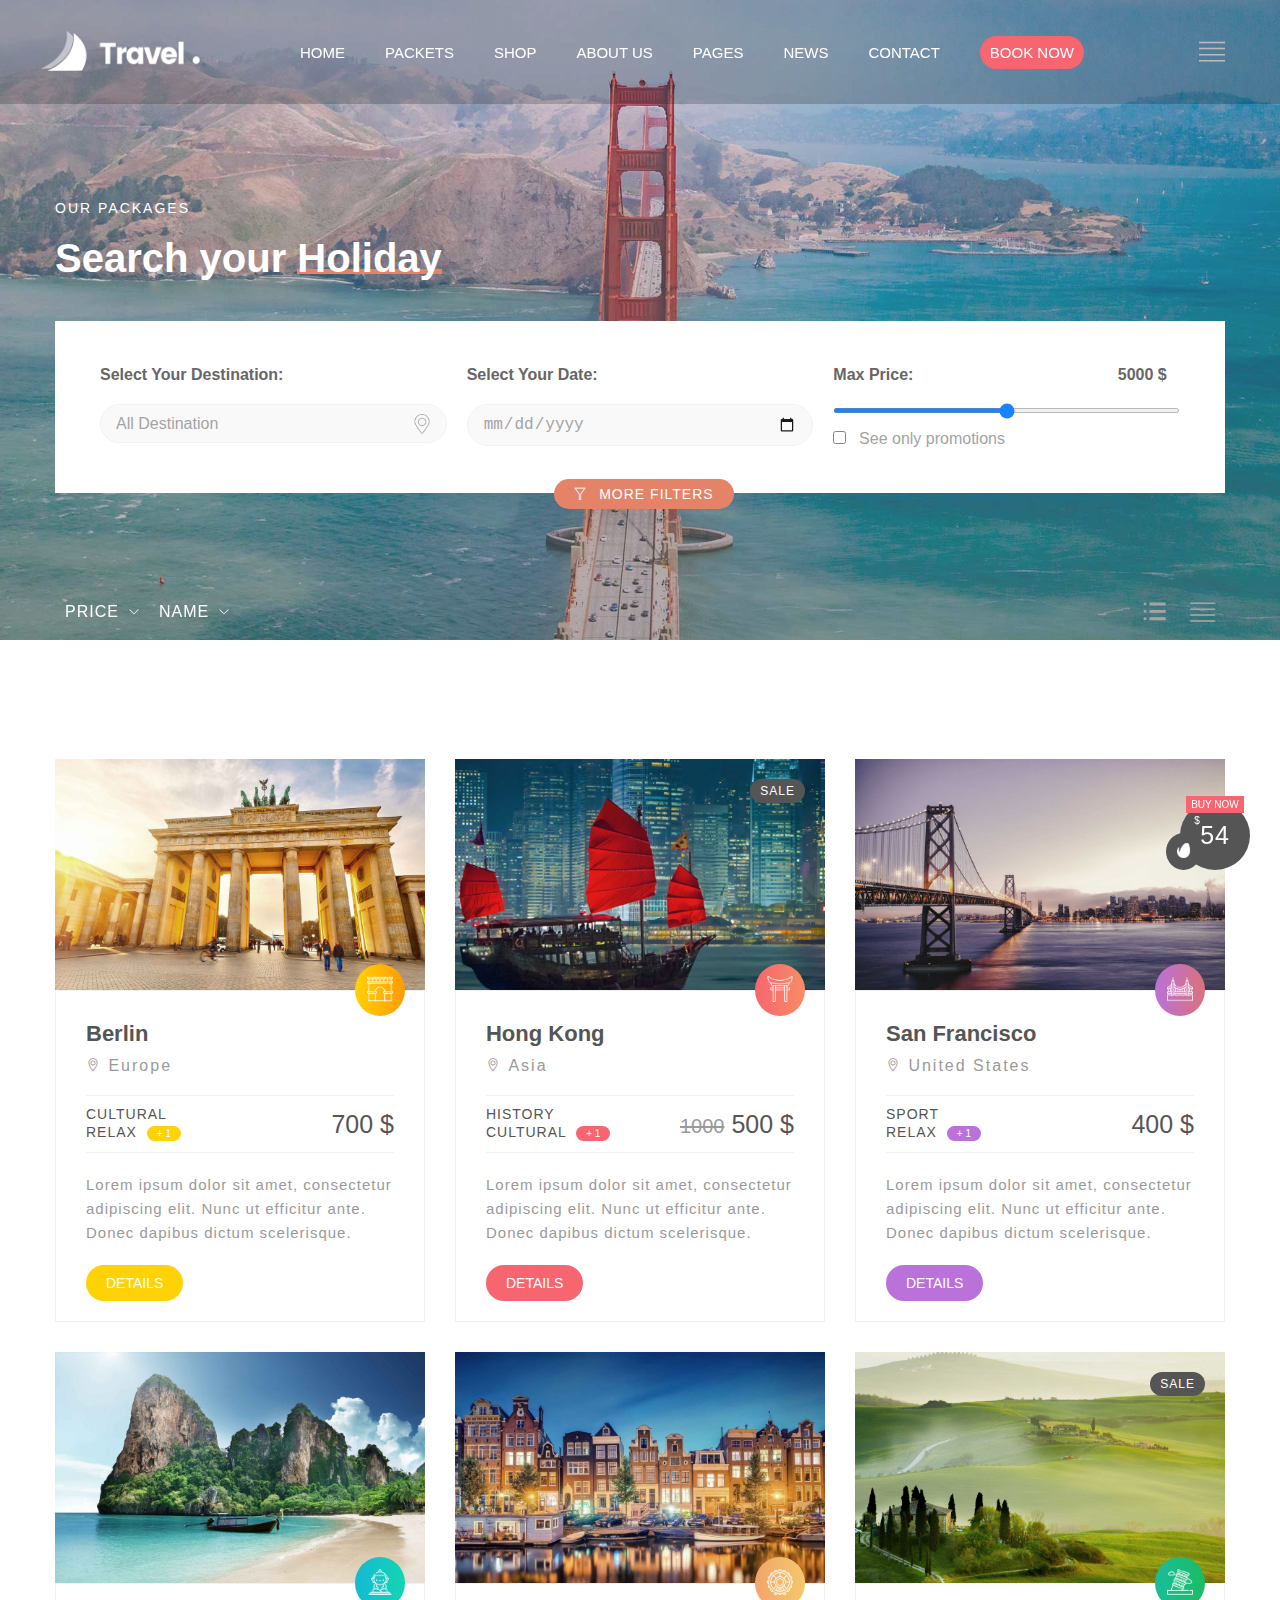
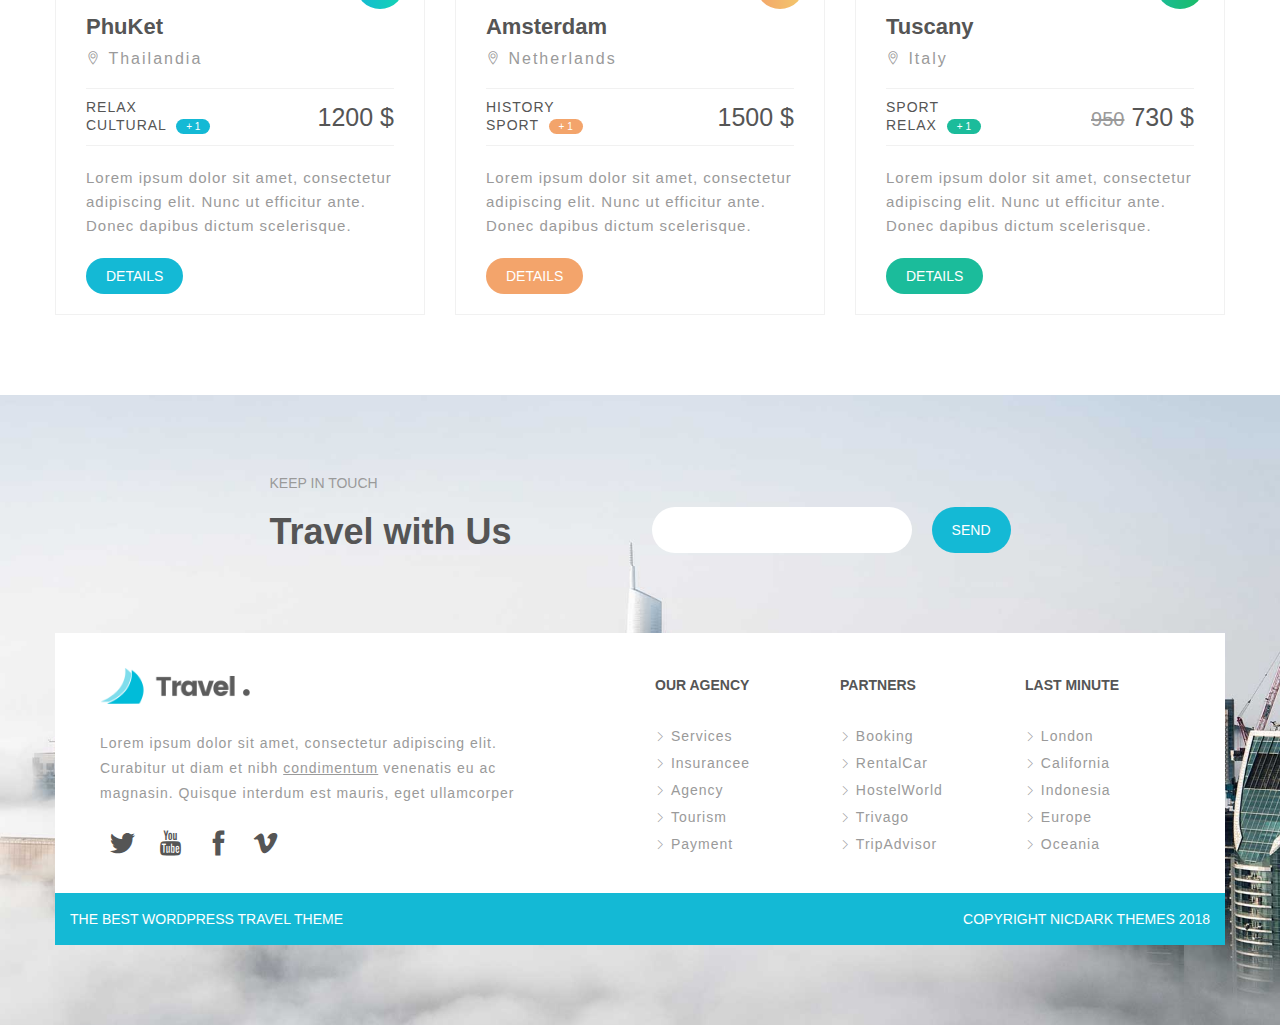
==== packages.html @ ee62d3ba "add packages page" ====
<!DOCTYPE html>
<html lang="en">
    <head>
        <meta charset="UTF-8">
        <meta http-equiv="X-UA-Compatible" content="IE=edge">
        <meta name="viewport" content="width=device-width, initial-scale=1.0">
        <link rel="stylesheet" href="./assets/style.css">
        <link rel="stylesheet" href="./assets/packages.css">
        <link rel="stylesheet" href="./assets/base.css">
        <link rel="stylesheet" href="./assets/icon/themify-icons/themify-icons.css">
        <title>Packages</title>
    </head>
    <body>
        <div class="header-mini">
            <div class="header-mini__buy-now">BUY NOW</div>
            <a href="" class="header-mini__buy-btn">
                <span class="header-mini__unit">$</span>
                <div class="header-mini__price">54</div>
            </a>
            <div class="header-mini-icon">
                <img src="./assets/img/header-mini.png" alt="">
            </div>
        </div>
        <!-- Header -->
        <header class="header">
            <div class="header-nav">
                <div class="nav">
                    <div class="nav__logo">
                        <img src="./assets/img/logo-travel.png" alt="">
                    </div>
                    <div class="nav__option">
                        <ul class="nav__list">
                            <li class="nav__item">Home</li>
                            <li class="nav__item hover-package">
                                Packets
                                <div class="subnav">
                                    <ul class="subnav__list">
                                        <li class="subnav__item">
                                            Search 1
                                            <span style="background-color: #f76570;" class="subnav__item--btn">HOT</span>
                                        </li>
                                        <li class="subnav__item">Search 2</li>
                                        <li class="subnav__item hover-tour-package">
                                            Tour Package
                                            <i class="subnav__item--icon ti-angle-right"></i>
                                            <div class="subnav__item-child-tour-package">
                                                <ul class="subnav__list-of-tour-package">
                                                    <li class="subnav__item">Custom Map</li>
                                                    <li class="subnav__item">360<sup>o</sup> Panorama</li>
                                                    <li class="subnav__item">Default</li>
                                                </ul>
                                            </div>
                                        </li>
                                        <li class="subnav__item">Destination</li>
                                        <li class="subnav__item">Typology</li>
                                    </ul>
                                </div>
                            </li>
                            <li class="nav__item nav__item-shop ">
                                Shop
                                <div class="subnav__item-child-shop">
                                    <ul class="subnav__list-of-shop">
                                        <li class="subnav__item">Archive</li>
                                        <li class="subnav__item">Single Product</li>
                                        <li class="subnav__item">Cart</li>
                                        <li class="subnav__item">Checkout</li>
                                    </ul>
                                </div>
                            </li>
                            <li class="nav__item nav__item-shop">
                                About Us
                                <div class="subnav__item-child-about-us">
                                    <ul class="subnav__list-of-about-us">
                                        <li class="subnav__item">
                                            About Us
                                            <span style="background-color: #1bbc9b;" class="subnav__item--btn">NEW</span>
                                        </li>
                                        <li class="subnav__item">About Us 2</li>
                                        <li class="subnav__item">About Us 3</li>
                                        
                                    </ul>
                                </div>
                            </li>
                            <li class="nav__item nav__item-pages">
                                Pages
                                <div class="subnav__item-child-pages">
                                    <ul class="subnav__list-of-pages">
                                        <li class="subnav__item">Services</li>
                                        <li class="subnav__item">Agency Tours</li>
                                        <li class="subnav__item">Testimonials</li>
                                        <li class="subnav__item">Prices</li>
                                        <li class="subnav__item">Promotions</li>
                                        <li class="subnav__item">Fag</li>
                                        <li class="subnav__item">Coming Soon</li>
                                        <li class="subnav__item subnav__item-about-us-2">
                                            About Us
                                            <i class="subnav__item--icon ti-angle-right"></i>
                                            <div class="subnav__item-child-about-us-2">
                                                <ul class="subnav__list-of-about-us-2">
                                                    <li class="subnav__item">About Us 1</li>
                                                    <li class="subnav__item">About Us 2</li>
                                                    <li class="subnav__item">About Us 3</li>
                                                </ul>
                                            </div>
                                        </li>
                                        <li class="subnav__item subnav__item-contact-2">
                                            Contact
                                            <i class="subnav__item--icon ti-angle-right"></i>
                                            <div class="subnav__item-child-contact-2">
                                                <ul class="subnav__list-of-contact-2">
                                                    <li class="subnav__item">Contact 1</li>
                                                    <li class="subnav__item">Contact 2</li>
                                                </ul>
                                            </div>
                                        </li> 
                                    </ul>
                                </div>
    
                            </li>
                            <li class="nav__item nav__item-news">
                                News
                                <div class="subnav__item-child-news">
                                    <ul class="subnav__list-of-news">
                                        <li class="subnav__item">Archive</li>
                                        <li class="subnav__item subnav__item-single-post">
                                            Single Post
                                            <i class="subnav__item--icon ti-angle-right"></i>
                                            <div class="subnav__item-child-single-post">
                                                <ul class="subnav__list-of-single-post">
                                                    <li class="subnav__item">Full Width</li>
                                                    <li class="subnav__item">Right Slidebar</li>
                                                    <li class="subnav__item">Left Slidebar</li>
                                                </ul>
                                            </div>
                                        </li> 
                                    </ul>
                                </div>
                            </li>
                            <li class="nav__item nav__item-contact">
                                Contact
                                <div class="subnav__item-child-contact">
                                    <ul class="subnav__list-of-contact">
                                        <li class="subnav__item">Contact 1</li>
                                        <li class="subnav__item">Contact 2</li> 
                                    </ul>
                                </div>
                            </li>
                            <li class="nav__item nav__item--active">
                               <span class="nav__item--btn">Book now</span>
                            </li>
                        </ul>
                    </div>
                    <label for="open--close" class="nav__icon ti-align-justify">
                    </label>
                </div>
            </div>
        </header>
        <div class="slider">
            <div class="slider-content content-section">
                <div class="slider__title">
                    <p class="slider__title-sub-heading">OUR PACKAGES</p>
                    <h1 class="slider__title-heading">Search your 
                        <span class="slider-title-heading-underline">Holiday</span>
                    </h1>
                </div>
    
                <div class="slider__selection">
                    <div class="slider__selection-content">
                        <div class="selctor-destination col-3">
                            <h5 class="selctor-destination__title">Select Your Destination: </h5>
                            <div class="selection-option">
                                <select name="" id="" class="selctor-destination__input">
                                    <option value="">All Destination</option>
                                    <option value="">Euro</option>
                                    <option value="">  - Italy</option>
                                    <option value="">  - Netherlands</option>
                                    <option value="">Asia</option>
                                    <option value="">  - Thailandia</option>
                                    <option value="">United State</option>
                                    <option value="">Oceania</option>
                                </select>
                                <img src="./assets/img/packages-page/destination-icon.png" alt="" class="selection-option__img">
                            </div>    
                        </div>

                        <div class="selctor-destination col-3">
                            <h5 class="selctor-destination__title">Select Your Date: </h5>
                            <div class="selection-option">
                                <input type="date" placeholder="mm-dd-yy" class="selection-option__input">
                                <!-- <img src="./assets/img/packages-page/calendar-icon.png" alt="" class="selection-option__img"> -->
                            </div>    
                        </div>

                        <div class="selctor-destination col-3">
                            <h5 class="selctor-destination__title">Max Price: <span class="selctor-destination__price">5000</span> $</h5>
                            <div class="selection-option">
                                <input type="range" class="selection-option__progress" max="10000" min="0" step="1" value="5000">
                                <div class="selection-option__checkbox">
                                    <input type="checkbox" class="selection-option__input-checkbox">
                                    <span class="selection-option__checkbox-description">See only promotions</span>
                                </div>
                            </div>    
                        </div>
                    </div>
                    <div class="slider__filter">
                        <i class="slider__filter-icon ti-filter"></i>
                        <span class="slider__filter-title">MORE FILTERS</span>

                        <div class="filter__selection">
                            <div class="filter__content">
                                <div class="filter__content-list col-4">
                                    <h2 class="filter__content-title">Typologies: </h2>
                                    <ul class="">
                                        <li class="filter__content-item">
                                            <input type="checkbox" class="filter__content-item-checkbox">
                                            Relax
                                        </li>
                                        <li class="filter__content-item">
                                            <input type="checkbox" class="filter__content-item-checkbox">
                                            Cultural
                                        </li>
                                        <li class="filter__content-item">
                                            <input type="checkbox" class="filter__content-item-checkbox">
                                            Sport
                                        </li>
                                        <li class="filter__content-item">
                                            <input type="checkbox" class="filter__content-item-checkbox">
                                            History
                                        </li>
                                    </ul>
                                </div>

                                <div class="filter__content-list col-4">
                                    <h2 class="filter__content-title">Durations: </h2>
                                    <ul class="">
                                        <li class="filter__content-item">
                                            <input type="checkbox" class="filter__content-item-checkbox">
                                            1 - 3 Days
                                        </li>
                                        <li class="filter__content-item">
                                            <input type="checkbox" class="filter__content-item-checkbox">
                                            3 - 6 Days
                                        </li>
                                        <li class="filter__content-item">
                                            <input type="checkbox" class="filter__content-item-checkbox">
                                            6 - 9 Days
                                        </li>
                                        <li class="filter__content-item">
                                            <input type="checkbox" class="filter__content-item-checkbox">
                                            9 - 12 Days
                                        </li>
                                    </ul>
                                </div>

                                <div class="filter__content-list col-4">
                                    <h2 class="filter__content-title">Difficulty: </h2>
                                    <ul class="">
                                        <li class="filter__content-item">
                                            <input type="checkbox" class="filter__content-item-checkbox">
                                            High
                                        </li>
                                        <li class="filter__content-item">
                                            <input type="checkbox" class="filter__content-item-checkbox">
                                            Low
                                        </li>
                                        <li class="filter__content-item">
                                            <input type="checkbox" class="filter__content-item-checkbox">
                                            Medium
                                        </li>
                                    </ul>
                                </div>

                                <div class="filter__content-list col-4">
                                    <h2 class="filter__content-title">Min Age: </h2>
                                    <ul class="">
                                        <li class="filter__content-item">
                                            <input type="checkbox" class="filter__content-item-checkbox">
                                            10 Years
                                        </li>
                                        <li class="filter__content-item">
                                            <input type="checkbox" class="filter__content-item-checkbox">
                                            18 Years
                                        </li>
                                        <li class="filter__content-item">
                                            <input type="checkbox" class="filter__content-item-checkbox">
                                            3 Years
                                        </li>
                                    </ul>
                                </div>
                            </div>
                        </div>
                    </div>
                </div>
    
                <div class="slider__option">
                    <div class="slider__option-content">
                        <div class="slider__option-filter">
                            <div class="slider__option-name">
                                <p class="slider__option-name-title">PRICE</p>
                                <i class="slider__option-name-icon ti-angle-down"></i>

                                <div class="slider__option-name-filter">
                                    <a href="" class="slider__option-name-filter-item">LOWEST PRICE</a>
                                    <a href="" class="slider__option-name-filter-item-2">HIGHEST PRICE</a>
                                </div>
                            </div>

                            <div class="slider__option-name">
                                <p class="slider__option-name-title">NAME</p>
                                <i class="slider__option-name-icon ti-angle-down"></i>

                                <div class="slider__option-name-filter">
                                    <a href="" class="slider__option-name-filter-item">DESC</a>
                                    <a href="" class="slider__option-name-filter-item-2">ASC</a>
                                </div>
                            </div>
                        </div>

                        <div class="slider__option-icon">
                            <i class="ti-menu-alt"></i>
                            <i class="ti-align-justify"></i>
                        </div>
                    </div>
                </div>
            </div>
        </div>

        <div class="content">
            <div class="content-section">

                <div class="packages__list">
                    <div class="col-3 packages__item">
                        <div class="packages__item-img">
                            <img src="./assets/img/packages/berlin.jpg" alt="" class="packages__item-img-pic">
                            <a href="" class="packages__item-img-icon berlin-icon-color">
                                <img src="./assets/img/packages/berlin.png" alt="">
                            </a>
                        </div>
                        <div class="packages__item-content">
                            <div class="packages__item-destination">
                                <h1 class="packages__item-destination-name">Berlin</h1>
                                <p class="packages__item-destination-place">
                                    <i class="ti-location-pin"></i>
                                    Europe
                                </p>
                            </div>
                            <div class="packages__item-price">
                                <p class="packages__item-price-name">CULTURAL <br>
                                    <span>RELAX</span>
                                    <button class="packages__item-price-btn berlin-btn-color">+ 1</button>
                                </p>
                                <span class="packages__item-price-money">700 $</span>
                            </div>
                            <div class="packages__item-description">
                                <p class="packages__item-description-p">Lorem ipsum dolor sit amet, consectetur adipiscing elit. Nunc ut efficitur ante. Donec dapibus dictum scelerisque.</p>
                                <a href="" class="packages__item-description-btn berlin-btn-color">DETAILS</a>
                            </div>
                        </div>
                    </div>
                    
                    <div class="col-3 packages__item">
                        <div class="packages__item-img">
                            <img src="./assets/img/packages/hong-kong.jpg" alt="" class="packages__item-img-pic">
                            <a href="" class="packages__item-img-icon hongkong-icon-color">
                                <img src="./assets/img/packages/hong-kong.png" alt="">
                            </a>
                            <a href="" class="packages__item-img-sale">SALE</a>
    
                        </div>
                        <div class="packages__item-content">
                            <div class="packages__item-destination">
                                <h1 class="packages__item-destination-name">Hong Kong</h1>
                                <p class="packages__item-destination-place">
                                    <i class="ti-location-pin"></i>
                                    Asia
                                </p>
                            </div>
                            <div class="packages__item-price">
                                <p class="packages__item-price-name">HISTORY <br>
                                    <span>CULTURAL</span>
                                    <button class="packages__item-price-btn hongkong-btn-color">+ 1</button>
                                </p>
                                <span class="packages__item-price-money">
                                    <span class="packages__item-price-old">1000</span>
                                    500 $
                                </span>
                            </div>
                            <div class="packages__item-description">
                                <p class="packages__item-description-p">Lorem ipsum dolor sit amet, consectetur adipiscing elit. Nunc ut efficitur ante. Donec dapibus dictum scelerisque.</p>
                                <a href="" class="packages__item-description-btn hongkong-btn-color">DETAILS</a>
                            </div>
                        </div>
                    </div>

                    <div class="col-3 packages__item">
                        <div class="packages__item-img">
                            <img src="./assets/img/packages/san-francisco.jpg" alt="" class="packages__item-img-pic">
                            <a href="" class="packages__item-img-icon sanFrancisco-icon-color">
                                <img src="./assets/img/packages/san-francisco.png" alt="">
                            </a>
                        </div>
                        <div class="packages__item-content">
                            <div class="packages__item-destination">
                                <h1 class="packages__item-destination-name">San Francisco</h1>
                                <p class="packages__item-destination-place">
                                    <i class="ti-location-pin"></i>
                                    United States
                                </p>
                            </div>
                            <div class="packages__item-price">
                                <p class="packages__item-price-name">SPORT <br>
                                    <span>RELAX</span>
                                    <button class="packages__item-price-btn sanFrancisco-btn-color">+ 1</button>
                                </p>
                                <span class="packages__item-price-money">400 $</span>
                            </div>
                            <div class="packages__item-description">
                                <p class="packages__item-description-p">Lorem ipsum dolor sit amet, consectetur adipiscing elit. Nunc ut efficitur ante. Donec dapibus dictum scelerisque.</p>
                                <a href="" class="packages__item-description-btn sanFrancisco-btn-color">DETAILS</a>
                            </div>
                        </div>
                    </div>

                    <div class="col-3 packages__item">
                        <div class="packages__item-img">
                            <img src="./assets/img/packages-page/phuket-img.jpg" alt="" class="packages__item-img-pic">
                            <a href="" class="packages__item-img-icon thailandia-icon-color">
                                <img src="./assets/img/packages-page/with-Thailandia.png" alt="">
                            </a>
                        </div>
                        <div class="packages__item-content">
                            <div class="packages__item-destination">
                                <h1 class="packages__item-destination-name">PhuKet</h1>
                                <p class="packages__item-destination-place">
                                    <i class="ti-location-pin"></i>
                                    Thailandia
                                </p>
                            </div>
                            <div class="packages__item-price">
                                <p class="packages__item-price-name">RELAX<br>
                                    <span>CULTURAL</span>
                                    <button class="packages__item-price-btn thailandia-btn-color">+ 1</button>
                                </p>
                                <span class="packages__item-price-money">1200 $</span>
                            </div>
                            <div class="packages__item-description">
                                <p class="packages__item-description-p">Lorem ipsum dolor sit amet, consectetur adipiscing elit. Nunc ut efficitur ante. Donec dapibus dictum scelerisque.</p>
                                <a href="" class="packages__item-description-btn thailandia-btn-color">DETAILS</a>
                            </div>
                        </div>
                    </div>

                    <div class="col-3 packages__item">
                        <div class="packages__item-img">
                            <img src="./assets/img/packages-page/amsterdam-img.jpg" alt="" class="packages__item-img-pic">
                            <a href="" class="packages__item-img-icon amsterdam-icon-color">
                                <img src="./assets/img/packages-page/with-Netherlands.png" alt="">
                            </a>
                        </div>
                        <div class="packages__item-content">
                            <div class="packages__item-destination">
                                <h1 class="packages__item-destination-name">Amsterdam</h1>
                                <p class="packages__item-destination-place">
                                    <i class="ti-location-pin"></i>
                                    Netherlands
                                </p>
                            </div>
                            <div class="packages__item-price">
                                <p class="packages__item-price-name">HISTORY<br>
                                    <span>SPORT</span>
                                    <button class="packages__item-price-btn amsterdam-btn-color">+ 1</button>
                                </p>
                                <span class="packages__item-price-money">1500 $</span>
                            </div>
                            <div class="packages__item-description">
                                <p class="packages__item-description-p">Lorem ipsum dolor sit amet, consectetur adipiscing elit. Nunc ut efficitur ante. Donec dapibus dictum scelerisque.</p>
                                <a href="" class="packages__item-description-btn amsterdam-btn-color">DETAILS</a>
                            </div>
                        </div>
                    </div>

                    <div class="col-3 packages__item">
                        <div class="packages__item-img">
                            <img src="./assets/img/packages-page/tuscany-img.jpg" alt="" class="packages__item-img-pic">
                            <a href="" class="packages__item-img-icon tuscany-icon-color">
                                <img src="./assets/img/packages-page/with-Italy.png" alt="">
                                <a href="" class="packages__item-img-sale">SALE</a>
                            </a>
                        </div>
                        <div class="packages__item-content">
                            <div class="packages__item-destination">
                                <h1 class="packages__item-destination-name">Tuscany</h1>
                                <p class="packages__item-destination-place">
                                    <i class="ti-location-pin"></i>
                                    Italy
                                </p>
                            </div>
                            <div class="packages__item-price">
                                <p class="packages__item-price-name">SPORT<br>
                                    <span>RELAX</span>
                                    <button class="packages__item-price-btn tuscany-btn-color">+ 1</button>
                                </p>
                                <span class="packages__item-price-money">
                                    <span class="packages__item-price-old">950</span>
                                    730 $
                                </span>
                            </div>
                            <div class="packages__item-description">
                                <p class="packages__item-description-p">Lorem ipsum dolor sit amet, consectetur adipiscing elit. Nunc ut efficitur ante. Donec dapibus dictum scelerisque.</p>
                                <a href="" class="packages__item-description-btn tuscany-btn-color">DETAILS</a>
                            </div>
                        </div>
                    </div>
                    
                </div>
            </div>
        </div>
        <!-- Footer -->
        <footer class="footer-section">
            <div class="content-section">
                <div class="footer__margin-8"></div>
                <div class="footer__contact">
                    <div class="footer__contact-info">
                        <div class="footer__contact-sub-title">KEEP IN TOUCH</div>
                        <h1 class="footer__contact-title">Travel with Us</h1>
                        <div class="clear"></div>
                    </div>
                    <div class="footer__contact-input">
                        <input type="text" class="footer__contact-input-btn">
                        <button class="footer__contact-input-send">SEND</button>
                    </div>
                </div>
                <div class="footer__margin-8"></div>
    
                <div class="footer__content">
                    <div class="footer__introduce">
                        <div class="footer__introduce-content">
                            <img src="./assets/img/logo-footer.png" alt="" class="footer__introduce-logo">
                            <p class="footer__introduce-paragragh">Lorem ipsum dolor sit amet, consectetur adipiscing elit. Curabitur ut diam et nibh <ins>condimentum</ins> venenatis eu ac magnasin. Quisque interdum est mauris, eget ullamcorper</p>
                            <div class="footer__introduce-link">
                                <a href="" class="ti-twitter-alt"></a>
                                <a href="" class="ti-youtube"></a>
                                <a href="" class="ti-facebook"></a>
                                <a href="" class="ti-vimeo-alt"></a>
                            </div>
                        </div>
                        <div class="footer__introduce-list">
                            <div class="col-3 footer__introduce-item">
                                <h1 class="footer__introduce-item-title">OUR AGENCY</h1>
                                <p class="footer__introduce-item-p">
                                    <i class="footer__introduce-item-p-icon ti-angle-right"></i>
                                    Services
                                </p>
                                <p class="footer__introduce-item-p"><i class="footer__introduce-item-p-icon ti-angle-right"></i>
                                    Insurancee
                                </p>
                                <p class="footer__introduce-item-p">
                                    <i class="footer__introduce-item-p-icon ti-angle-right"></i>
                                    Agency
                                </p>
                                <p class="footer__introduce-item-p">
                                    <i class="footer__introduce-item-p-icon ti-angle-right"></i>
                                    Tourism
                                </p>
                                <p class="footer__introduce-item-p">
                                    <i class="footer__introduce-item-p-icon ti-angle-right"></i>
                                    Payment
                                </p>
                            </div>
                            <div class="col-3 footer__introduce-item">
                                <h1 class="footer__introduce-item-title">PARTNERS</h1>
                                <p class="footer__introduce-item-p">
                                    <i class="footer__introduce-item-p-icon ti-angle-right"></i>
                                    Booking
                                </p>
                                <p class="footer__introduce-item-p">
                                    <i class="footer__introduce-item-p-icon ti-angle-right"></i>
                                    RentalCar
                                </p>
                                <p class="footer__introduce-item-p">
                                    <i class="footer__introduce-item-p-icon ti-angle-right"></i>
                                    HostelWorld
                                </p>
                                <p class="footer__introduce-item-p">
                                    <i class="footer__introduce-item-p-icon ti-angle-right"></i>
                                    Trivago
                                </p>
                                <p class="footer__introduce-item-p">
                                    <i class="footer__introduce-item-p-icon ti-angle-right"></i>
                                    TripAdvisor
                                </p>
                            </div>
                            <div class="col-3 footer__introduce-item">
                                <h1 class="footer__introduce-item-title">LAST MINUTE</h1>
                                <p class="footer__introduce-item-p">
                                    <i class="footer__introduce-item-p-icon ti-angle-right"></i>
                                    London
                                </p>
                                <p class="footer__introduce-item-p">
                                    <i class="footer__introduce-item-p-icon ti-angle-right"></i>
                                    California
                                </p>
                                <p class="footer__introduce-item-p">
                                    <i class="footer__introduce-item-p-icon ti-angle-right"></i>
                                    Indonesia
                                </p>
                                <p class="footer__introduce-item-p">
                                    <i class="footer__introduce-item-p-icon ti-angle-right"></i>
                                    Europe
                                </p>
                                <p class="footer__introduce-item-p">
                                    <i class="footer__introduce-item-p-icon ti-angle-right"></i>
                                    Oceania
                                </p>
                            </div>
                        </div>
                    </div>
                    <div class="footer__end">
                        <p class="footer__end-title">THE BEST WORDPRESS TRAVEL THEME</p>
                        <p class="footer__end-title">COPYRIGHT NICDARK THEMES 2018</p>
                    </div>
                </div>
            </div>           
        </footer>

        <!-- menu navigation -->
        <input type="checkbox" name="" class="open--close" id="open--close" hidden >
        <label for="open--close" class="overlay"></label>
        <div class="navigation">
            <div class="navigation__container">
                <label for="open--close" class="btn-close ti-close"></label>
                
                <div class="navigation__packages">
                    <p class="nav__packages-sub-title">BEST</p>
                    <h1 class="nav__packages-title">
                        <u>
                            PACKAGES
                        </u>
                    </h1>
                    <div class="nav__packages-item">
                        <img src="./assets/img/packages/berlin.jpg" alt="" class="nav__packages__item-img-pic">
                        <div class="nav__packages-item-info">
                            <h1 class="nav__packages-item-info-name">Berlin</h1>
                            <p class="packages__item-destination-place">
                                <i class="ti-location-pin"></i>
                                Europe
                            </p>
                            <a href="" class="nav__packages-item-img-icon berlin-icon-color">
                                FROM 700 $
                            </a>
                        </div>
                    </div>

                    <div class="nav__packages-item">
                        <img src="./assets/img/packages/hong-kong.jpg" alt="" class="nav__packages__item-img-pic">
                        <div class="nav__packages-item-info">
                            <h1 class="nav__packages-item-info-name">Hong Kong</h1>
                            <p class="packages__item-destination-place">
                                <i class="ti-location-pin"></i>
                                Asia
                            </p>
                            <a href="" class="nav__packages-item-img-icon hongkong-icon-color">
                                FROM 500 $
                            </a>
                        </div>
                    </div>

                    <div class="nav__packages-item">
                        <img src="./assets/img/packages/san-francisco.jpg" alt="" class="nav__packages__item-img-pic">
                        <div class="nav__packages-item-info">
                            <h1 class="nav__packages-item-info-name">San Francisco</h1>
                            <p class="packages__item-destination-place">
                                <i class="ti-location-pin"></i>
                                United State
                            </p>
                            <a href="" class="nav__packages-item-img-icon sanFrancisco-icon-color">
                                FROM 400 $
                            </a>
                        </div>
                    </div>
                </div>

                <div class="des__item des__item-of-navigation">
                    <img src="./assets/img/destinations/des-img/Europe.jpg" alt="" class="des__item-img navigation-section">
                    <div class="des__item-content navigation-section des__item-content--navigation">
                        <div class="des__item-content-img">
                            <img src="./assets/img/destinations/des-icon/with-Europe.png" alt="">
                        </div>
                        <div class="des__item-content-text">
                            <h1 class="des__item-title">Europe</h1>                            
                            <p class="des__item-text">3 PACKAGES</p>
                        </div>
                    </div>
                    <div class="des__item--hover navigation-section des__item--hover--navigation">
                        <h1 class="des__item--hover-title">Packages</h1>
                        <div class="des__item--hover-list">
                            <a href="" class="des__item--hover-item">Berlin</a>
                            <a href="" class="des__item--hover-item">Amsterdam</a>
                            <a href="" class="des__item--hover-item">Tuscany</a>
                        </div>
                        <div class="des__item--hover-btn">
                            <a href="" class="des__item--hover-btn-link">VIEW DESTINATION</a>
                        </div>
                    </div>
                </div>

                <div class="navigation__minutes">
                    <p class="nav__packages-sub-title">LAST</p>
                    <h1 class="nav__packages-title nav__minutes-title">
                        <u>
                            MINUTES
                        </u>
                    </h1>
                    <div class="nav__packages-item">
                        <img src="./assets/img/minutes-navigation/tuscany.jpg" alt="" class="nav__packages__item-img-pic">
                        <div class="nav__packages-item-info">
                            <h1 class="nav__packages-item-info-name">Tuscany</h1>
                            <p class="packages__item-destination-place">
                                <i class="ti-location-pin"></i>
                                Italy
                            </p>
                            <a href="" class="nav__packages-item-img-icon minutes-background-color">
                                FROM 730 $
                            </a>
                        </div>
                    </div>

                    <div class="nav__packages-item">
                        <img src="./assets/img/minutes-navigation/amsterdam.jpg" alt="" class="nav__packages__item-img-pic">
                        <div class="nav__packages-item-info">
                            <h1 class="nav__packages-item-info-name">Amsterdam</h1>
                            <p class="packages__item-destination-place">
                                <i class="ti-location-pin"></i>
                                Netherlands
                            </p>
                            <a href="" class="nav__packages-item-img-icon amsterdam-background-color">
                                FROM 1500 $
                            </a>
                        </div>
                    </div>

                    <div class="nav__packages-item">
                        <img src="./assets/img/minutes-navigation/phuket.jpg" alt="" class="nav__packages__item-img-pic">
                        <div class="nav__packages-item-info">
                            <h1 class="nav__packages-item-info-name">Phuket</h1>
                            <p class="packages__item-destination-place">
                                <i class="ti-location-pin"></i>
                                Thailandia
                            </p>
                            <a href="" class="nav__packages-item-img-icon thailandia-background-color">
                                FROM 1200 $
                            </a>
                        </div>
                    </div>

            </div>
        </div>


        <script>
            const $ = document.querySelector.bind(document);

            const price = $('.selctor-destination__price');
            const changePrice = $('.selection-option__progress');

            changePrice.oninput = function(e) {
                price.innerHTML = e.target.value;
            }
        </script>
        
    </body>
</html>
---- assets/style.css ----
/* Reset CSS */

* {
    padding: 0;
    margin: 0;
    box-sizing: border-box;
}

html {
    /* font-size: 10px */
    font-size: 62.5%;
    font-family: Arial, Helvetica, sans-serif;
    scroll-behavior: smooth;
}

body {
    position: relative;
}


/* header-mini */
.header-mini {
    position: fixed;
    bottom: 30px;
    right: 30px;
    z-index: 10;
}

.header-mini__buy-btn {
    display: block;
    position: relative;
    background-color: #555;
    border-radius: 50%;
    text-align: center;
    padding: 20px;
    letter-spacing: 1px;
    text-decoration: none;
}

.header-mini__unit {
    position: absolute;
    top: 20%;
    left: 20%;
    font-size: 1rem;
    color: var(--white-color);
}

.header-mini__price {
    font-size: 2.5rem;
    color: var(--white-color);
}

.header-mini__buy-now {
    position: absolute;
    top: -5px;
    left: 6px;
    font-size: 1rem;
    padding: 3px 5px;
    background-color: #f76570;
    color: var(--white-color);
    z-index: 1;
}

.header-mini-icon {
    position: absolute;
    background-color: #555;
    padding: 10px;
    border-radius: 50%;
    bottom: 0;
    right: 70%;
}
.header-mini-icon img {
    width: 15px;
    color: var(--white-color);
}


/* header */

.header-nav {
    position:relative;
    background-color: rgba(0,0,0,0.2);
    height: 104px;
    top: 0;
    left: 0;
    right: 0;
    display: flex;
    align-items: center;
    z-index: 1;
    
}
.nav {
    position: absolute;
    display: flex;
    height: 64px;
    width: 100%;
    align-items: center;
    justify-content: space-around; 
}

.nav__logo img { 
    width: 160px;
    height: 40px;
    cursor: pointer;
}


.nav__list {
    display: flex;
    
}

.nav__item {
    position: relative;
    list-style: none;
    padding: 8px 5px;
    font-size: 1.5rem;
    font-weight: 500;
    text-decoration: none;
    color: #fff;
    text-transform: uppercase;
    padding: 25px 15px;
    text-align: center;
    cursor: pointer;
    margin: 0 5px;
}

.nav__item--btn {
    background-color: #ba71da;
    border-radius: 50px;
    padding: 8px 10px;
}

.nav__icon {
    padding: 0 15px;
    text-decoration: none;
    font-size: 2.6rem;
    color: #bcbabc;
    cursor: pointer;
}

/* SUBNAV */

.subnav__item--icon {
    font-size: 1rem;
    padding-left: 8px;
}


.subnav__item-child-tour-package,
.subnav__item-child-single-post,
.subnav__item-child-about-us-2,
.subnav__item-child-contact-2 {
    position: absolute;
    margin-left: 200px;
    top: -20px;
}

.hover-package:hover  .subnav__list,
.hover-tour-package:hover .subnav__list-of-tour-package,
.nav__item-shop:hover .subnav__list-of-shop,
.nav__item-shop:hover .subnav__list-of-about-us,
.nav__item-contact:hover .subnav__list-of-contact,
.nav__item-news:hover .subnav__list-of-news,
.subnav__item-single-post:hover .subnav__list-of-single-post,
.nav__item-pages:hover .subnav__list-of-pages,
.subnav__item-about-us-2:hover .subnav__list-of-about-us-2,
.subnav__item-contact-2:hover .subnav__list-of-contact-2 {
    display: block;
}

.subnav__list-of-tour-package::after,
.subnav__list-of-single-post::after,
.subnav__item-child-about-us-2::after,
.subnav__item-child-contact-2::after {
    content: "";
    position: absolute;
    top: 0;
    left: -30px;
    display: block;
    height: 100px;
    width: 30px;
}


/* Slider */
.slider {
    position: relative;
    padding-top: 50%;
    background-image: url('../assets/img/parallax-2.jpg');
    background-repeat: no-repeat;
    background-position: center;
    background-size: cover;
    top: -370px;
    height: 50%;
    left: 0;
    right: 0;
    z-index: 0;
    opacity: 0.9;
}

.slider__content {
    position: relative;
    top:-140px;
    display: flex;
    flex-direction: column;
    align-items: center;
    
}

.slider__content-title {
    font-size: 5rem;
    color: var(--white-color);
    margin-bottom: 35px;
    font-weight: 700;

}

.slider__content-sub-title {
    font-size: 2rem;
    color: var(--white-color);
    font-weight: 500;
    letter-spacing: 4px;
    margin-bottom: 65px;
}
.slider__content-underline{
    position: relative;
}
.slider__content-underline::after {
    content: "";
    position: absolute;
    bottom: 0;
    left: 0;
    width: 100%;
    height: 5px;
    background-color: #ba71da;
    z-index: -2;
}

.slider__content-wrap {
    position: relative;
    display: flex;
    padding: 12px 25px;
    min-width: 320px;
    background-color: var(--white-color);
    border-radius: 50px;
    margin-bottom: 55px;
}
.slider__content-search {
    width: 100%;
    border-style: none;
    font-size: 1.6rem;
    outline: none;
    color: var(--text-color);
    cursor: pointer;


}
.slider__content-icon {
    line-height: 1.8rem;
    font-size: 1.8rem;
    font-weight: 800;
    color: var(--text-color);
}
.slider__content-history {
    position: absolute;
    top: 42px;
    left: 0px;
    background-color: var(--white-color);
    min-width: 370px;
    box-shadow: 0 2px 2px #000;
    display: none;
}
.slider__content-history-title {
    padding: 6px 25px;
    font-weight: 500;
    font-size: 1.6rem;
    color: var(--text-color);
}
.slider__content-history-name {
    font-size: 1.6rem;
    color: var(--text-color);
    padding: 6px 25px;
}
.slider__content-history-list {
    list-style: none;
}
.slider__content-history-item {
    padding: 6px 45px;
    font-size: 1.6rem;
    color: var(--text-color);
}

.slider__content-history-title:hover,
.slider__content-history-name:hover,
.slider__content-history-item:hover {
    background-color: #14b9d5;
    color: var(--white-color);
}
.slider__content-search:focus ~ .slider__content-history {
    display: block;
}



.slider__content-img-list {
    display: flex;
    flex-direction: row;
}

.slider__content-img-item {
    width: 105px;
    height: 113px;
    display: flex;
    flex-direction: column;
    margin: 10px;
    justify-content: center;
    align-items: center;
    background-color: rgba(0,0,0,0.3);
    cursor: pointer;
}

.slider__content-img-item-pic {
    width: 40px;
    margin-bottom: 10px;
}

.slider__content-img-item-text {
    color: var(--white-color);
    font-size: 1.2rem;
}

            /* Content */

/* content-section */
.content {
    margin-top: 65px;
}
.destination-section {
    text-align: center;
    margin-top: -370px;
}

.des__sub-title {
    margin-top: 40px;
    color: var(--text-color);
    font-weight: 400;
    letter-spacing: 1px;
}

.des__title {
    font-size: 3.6rem;
    font-weight: 750;
    color: #555555;
    margin-bottom: 35px;
    margin-top: 25px;
}

.des__title-underline {
    position: relative;
}
.des__title-underline::after {
    content: "";
    position: absolute;
    width: 100%;
    height: 5px;
    background-color: #1bbc9b;
    bottom: 6px;
    left: 0;
    z-index: -1;
}

.des__list {
    width: 100%;
    padding: 0;
    display: flex;
    flex-wrap: wrap;  
}

.des__item {
    position: relative;
}

.des__item-img {
    width: 370px;
    padding: 15px;
}
.des__item-content {
    text-align: left;
    height: 310px;
    width: 310px;
    position: absolute;
    padding: 30px;
    top: 15px;
    right: 15px;
    background-color: rgba(0,0,0,0.1);
}
.des__item-content-img img{
    width: 40px;
}
.des__item-content-text {
    position: absolute;
    bottom: 30px;
}

.des__item-title {
    font-weight: bold;
    color: var(--white-color);
}

.des__item-text {
    font-size: 1.4rem;
    font-weight: 600;
    color: var(--white-color);
    letter-spacing: 2px;
    margin-top: 10px;
}
/* DESTINATION HOVER */
.des__item--hover {
    display: flex;
    flex-direction: column;
    justify-content: center;
    height: 371px;
    width: 371px;
    position: absolute;
    top: 14px;
    right: 14px;
    background-color: #14b9d5;
    opacity: 0;
    transition: opacity ease-out 0.8s;
}
.des__item:hover .des__item--hover {
    opacity: 1;
}
.des__item--hover-title {
    color: var(--white-color);
    font-size: 2.2rem;
}
.des__item--hover-list {
    margin-top: 20px;
    display: flex;
    flex-direction: column;   
}
.des__item--hover-item {
    margin-top: 10px;
    text-decoration: none;
    font-size: 1.6rem;
    color: var(--white-color);
    letter-spacing: 1px;
}
.des__item--hover-btn {
    margin-top: 30px;
}
.des__item--hover-btn-link {
    text-decoration: none;
    font-size: 1.4rem;
    padding: 8px 20px;
    border-radius: 50px;
    color: #14b9d5;
    background-color: var(--white-color);
}

/* Adverisement */
.advertisement-section {
    box-sizing: border-box;
    margin-top: 65px;
    width: 100%;
    background-image: url('./img/parallax-search-2.jpg');
    height: 235px;
    background-repeat: no-repeat;
    background-position: center;
    background-size: cover;
    display: flex;
    justify-content: center;
    align-items: center;
}
.advertisement__content {
    margin-right: 160px;
}

.advertisement__content-title {
    line-height: 5rem;
    font-size: 5rem;
    color: var(--white-color);
}
.advertisement__content-title-underline {
    position: relative;
    z-index: 1;
}
.advertisement__content-title-underline::after {
    content: "";
    position: absolute;
    bottom: 5px;
    left: 0;
    width: 100%;
    height: 5px;
    background-color: #f76570;
    z-index: -1; 
}

.advertisement__btn-link {
    text-decoration: none;
    font-size: 1.4rem;
    color: #f76570;
    padding: 14px 30px;
    background-color: var(--white-color);
    border-radius: 50px;
    letter-spacing: 2px;
    
}




/* Introduce */
.introduce-section {
    margin-top: 65px;
    box-sizing: border-box;
}
.introduce__content {
    display: flex;
    flex: 1;
    padding: 0 15px;
}

.introduce__paragragh {
    padding: 20px 35px 20px 0;
}

.introduce__paragragh-sub-title {
    font-size: 1.4rem;
    color: #9a9a9a;
    font-weight: 500;
    margin-bottom: 15px;
}

.introduce__paragragh-title {
    font-size: 3.6rem;
    line-height: 3.6rem;
    color: #555;
    font-weight: 700;
    margin-bottom: 30px;
}
.introduce__paragragh-title-underline {
    position: relative;
}
.introduce__paragragh-title-underline::after {
    content: "";
    position: absolute;
    bottom: 5px;
    left: 0;
    width: 100%;
    height: 5px;
    background-color: #14b9d5;
    z-index: -1;
}

.introduce__paragragh-content {
    font-size: 1.6rem;
    margin-bottom: 20px;
    color: #9a9a9a;
    line-height: 1.6;
    letter-spacing: 1px;
}


.introduce__paragragh-price {
    margin-top: 30px;
    font-size: 1.4rem;
    color: #555;
    letter-spacing: 1px;
}

.introduce__paragragh-old-price {
    font-size: 3rem;
    text-decoration: line-through;
    color: #dadada;
    line-height: 3rem;
}

.introduce__paragragh-new-price {
    font-size: 3rem;
    color: #555;
    padding: 0 8px;

}

.introduce__paragragh-btn {
    margin-top: 30px;
}

.introduce__paragragh-btn-link {
    text-decoration: none;
    line-height: 44px;
    font-size: 1.4rem;
    color: var(--white-color);
    padding: 14px 30px;
    background-color: #1bbc9b;
    border-radius: 50px;
    min-width: 163px;

}
/* introduce__picture */
.introduce__picture {
    flex: 2;
    background-image: url("./img/introduce/parallax-4.jpg");
    background-repeat: no-repeat;
    background-size: cover;
    background-position: center;
    margin-left: 30px;
    position: relative;
}
.introduce__time {
    display: flex;
    position: absolute;
    bottom: -57px;
    left: 120px;
    height: 115px;
    text-align: center;
    width: 520px;
    justify-content: space-around;
    align-items: center;
    background-color: #14b9d5;
}
.introduce__time-start {
    font-size: 3.5rem;
    line-height: 2.5rem;
    color: var(--white-color);

}
.introduce__time-days,
.introduce__time-hours,
.introduce__time-minuste {
    position: relative;
}
.introduce__time-days::after,
.introduce__time-hours::after,
.introduce__time-minuste::after {
    content: "/";
    position: absolute;
    font-size: 5rem;
    color: #13b0cb;
    
    top: 30%;
    right: -75%;
    height: 50px;
}
.introduce__time-unit {
    font-size: 1.6rem;
}

.introduce__logo {
    display: flex;
    margin-top: 125px;
}

.introduce__item {
    display: flex;
    padding: 0 15px;
}

.introduce__item-logo img{
    width: 50px;
}

.introduce__item-content {
    padding-left: 20px;
}

.introduce__item-content-title {
    font-size: 2.4rem;
    color: #555;
    font-weight: 700;
}

.introduce__item-content-p {
    margin: 20px 0;
    font-size: 1.5rem;
    color: var(--text-color);
    line-height: 1.6;
    letter-spacing: 1px;
}

.introduce__item-content-link {
    text-decoration: none;
    font-size: 1.5rem;
    color: #14b9d5;
    letter-spacing: 1px;
}



/* Discover */

.discover-section {
    margin-top: 65px;
    display: flex;
}

.discover__places {
    height: 270px;
    width: 50%;
    background-position: center;
    background-repeat: no-repeat;
    background-size: cover;
    display: flex;
    flex-direction: column;
    align-items: center;
    justify-content: center;
}
.img-cities {
    background-image: url("./img/discover/city.jpg");
}
.img-nature {
    background-image: url("./img/discover/nature.jpg");
}

.discover__places-sub-title {
    font-size: 1.4rem;
    color: var(--white-color);
    font-weight: 500;
    margin-bottom: 20px;
    letter-spacing: 1px;
    text-transform: uppercase;

}

.discover__places-title {
    font-size: 3.6rem;
    color: var(--white-color);
    font-weight: 700;
    margin-bottom: 40px;
}

.discover__places-btn {
    text-decoration: none;
    font-size: 1.4rem;
    padding: 15px 35px;
    color: #f3a46b;
    text-transform: uppercase;
    letter-spacing: 1px;
    border-radius: 50px;
    border-style: none;
    background-color: var(--white-color);
}


/* Packages */
.packages-section {
    margin-top: 65px;
    box-sizing: border-box;
}

.packages__sub-title {
    text-align: center;
    font-size: 1.4rem;
    color: #9a9a9a;
    font-weight: 400;
    letter-spacing: 2px;
    margin-bottom: 20px;
}

.packages__title {
    text-align: center;
    font-size: 3.6rem;
    color: #555;
    margin-bottom: 35px;
}

.packages__title-underline {
    position: relative;
}

.packages__title-underline::after {
    content: "";
    position: absolute;
    bottom: 6px;
    left: 0;
    width: 100%;
    height: 5px;
    background-color: #1bbc9b;
    z-index: -2;
}

.packages__list {
    display: flex;
    flex-wrap: wrap;
}
.packages__item {
    padding: 15px;
}
.packages__item-img {
    position: relative;
}
.packages__item-img-sale{
    position: absolute;
    top: 20px;
    right: 20px;
    padding: 5px 10px;
    background-color: #555;
    color: var(--white-color);
    font-size: 1.2rem;
    text-decoration: none;
    border-radius: 50px;
    letter-spacing: 1px;

}

.packages__item-img-pic{
    width: 100%;
    display: block;
}

.packages__item-img-icon {
    position: absolute;
    padding: 12px;
    border-radius: 50%;
    transform: translateY(50%);
    bottom: 0;
    right: 20px;
    text-decoration: none;
}
.berlin-icon-color {
    background: linear-gradient(to right, #ffd205, #ff9b05);
}
.hongkong-icon-color {
    background: linear-gradient(to right, #f76570, #f78d65);
}
.sanFrancisco-icon-color {
    background: linear-gradient(to right, #ba71da, #da717b);

}
.packages__item-img-icon img {
    width: 26px;
}
.packages__item-content {
    padding: 30px;
    border: 1px solid #f1f1f1;

}

.packages__item-destination-name {
    font-size: 2.2rem;
    color: #555;
    margin-bottom: 10px;
}

.packages__item-destination-place {
    font-size: 1.6rem;
    color: #9a9a9a;
    padding-bottom: 20px;
    border-bottom: 1px solid #f1f1f1;
    letter-spacing: 2px;
}
.packages__item-destination-place i {
    font-size: 1.4rem;
}

.packages__item-price {
    padding: 10px 0;
    border-bottom: 1px solid #f1f1f1;
    display: flex;
    justify-content: space-between;
    align-items: center;
}

.packages__item-price-old {
    font-size: 2rem;
    color: #9a9a9a;
    text-decoration: line-through;
    text-align: right;
}

.packages__item-price-name {
    width: 50%;
    font-size: 1.4rem;
    color: #555;
    justify-content: center;
    align-items: center;
    letter-spacing: 1px;
}
.packages__item-price-name span{
    line-height: 2rem;
}

.packages__item-price-btn {
    padding: 2px 10px;
    font-size: 1rem;
    color: var(--white-color);
    border-style: none;
    border-radius: 30px;
    margin-left: 5px;
}
.berlin-btn-color {
    background-color: #ffd205;
}

.hongkong-btn-color {
    background-color: #f76570;
}

.sanFrancisco-btn-color {
    background-color: #ba71da;
}

.packages__item-price-money {
    width: 50%;
    font-size: 2.5rem;
    color: #555;
    text-align: right;
}   

.packages__item-description {
    padding-top: 20px;
}

.packages__item-description-p {
    font-size: 1.5rem;
    color: #9a9a9a;
    line-height: 1.6;
    letter-spacing: 1px;
    padding-bottom: 30px;
}

.packages__item-description-btn {
    text-decoration: none;
    padding: 10px 20px;
    color: var(--white-color);
    font-size: 1.4rem;
    border-radius: 50px;
}


/* Footer */

.footer-section {
    width: 100%;
    height: 630px;
    background-image: url("./img/footer-img.jpg");
    background-repeat: no-repeat;
    background-position: center;
    background-size: cover;
    margin-top: 65px;
    position: relative;
}

.footer__margin-8 {
    height: 80px;
    width: 100%;
}

.footer__contact {
    display: flex;
    justify-content:center;
    
}

.footer__contact-info {
    padding-right: 70px;
}

.footer__contact-sub-title {
    font-size: 1.4rem;
    color: #9a9a9a;
    margin-bottom: 20px;
}

.footer__contact-title {
    font-size: 3.6rem;
    color: #555;
    font-weight: 700;
}

.footer__contact-input {
    display: flex;
    align-items: flex-end;
    padding-left: 70px;
}

.footer__contact-input-btn {
    border-style: none;
    border-radius: 50px;
    font-size: 1.4rem;
    padding: 15px 20px;
    outline: none;
    min-width: 260px;
}

.footer__contact-input-send {
    border-style: none;
    border-radius: 50px;
    font-size: 1.4rem;
    padding: 15px 20px;
    background-color: #14b9d5;
    color: var(--white-color);
    margin-left: 20px;
}


.footer__content {
    padding: 0 15px;
}

.footer__introduce {
    background-color: var(--white-color);
    padding: 35px 30px;
    display: flex;
}

.footer__introduce-content {
    width: 50%;
    padding: 0 15px;    
}

.footer__introduce-logo {
    width: 150px;
    font-size: 1.5rem;
    margin-bottom: 25px;
}

.footer__introduce-paragragh {
    width: 80%;
    font-size: 1.4rem;
    color: #9a9a9a;
    letter-spacing: 1px;
    line-height: 1.8;
}

.footer__introduce-link {
    margin-top: 25px;
}

.footer__introduce-link a {
    text-decoration: none;
    font-size: 2.5rem;
    color: #555;
    padding:0 10px;
}

.footer__introduce-list {
    width: 50%;
    display: flex;
}

.footer__introduce-item {
    padding: 0 15px;
}

.footer__introduce-item-title {
    font-size: 1.4rem;
    color: #555;
    line-height: 3.5rem;
    margin-bottom: 20px;
    font-weight: bold;
}

.footer__introduce-item-p {
    font-size: 1.4rem;
    color: #9a9a9a;
    letter-spacing: 1px;
    line-height: 2.7rem;
}

.footer__introduce-item-p-icon {
    font-size: 1rem;
    color: #9a9a9a;
}

.footer__end {
    background-color: #14b9d5;
    height: 52px;
    display: flex;
    justify-content: space-between;

}
.footer__end-title {
    font-size: 1.4rem;
    color: var(--white-color);
    line-height: 52px;
    padding: 0 15px;
}

/* NAVIGATION */

.navigation {
    position: fixed;
    width: 350px;
    top: 0;
    right: 0;
    bottom: 0;
    background-color: #fff;
    z-index: 100;
    overflow-y: auto;
    box-shadow: 0 5px 10px rgba(0, 0, 0, 0.5);
    transform: translateX(100%);
    opacity: 0;
    transition: all linear 0.3s;
}


.navigation__container {
    padding: 20px 15px;
    margin-top: 20px;
}

.btn-close {
    font-size: 1.2rem;
    position: absolute;
    right: 15px;
    top: 15px;
    border: 1px solid #9a9a9a;
    padding: 5px;
    border-radius: 50%;
    color: #9a9a9a;
    cursor: pointer;
}

.nav__packages-sub-title {
    text-align: center;
    font-size: 1.4rem;
    color: #555;
    letter-spacing: 2px;
}

.nav__packages-title {
    text-align: center;
    font-size: 2.6rem;
    margin-top: 10px;
    color: #555;
    letter-spacing: 1px;
    position: relative;
    margin-bottom: 30px;
}
u {
    position: relative;
    text-decoration: none;
}
.nav__packages-title u::after {
    content: "";
    position: absolute;
    bottom: 6px;
    left: 0;
    width: 100%;
    height: 5px;
    background-color: #ffd105;
    z-index: -2;
}

.navigation__packages {
    margin-top: 10px;
}

.nav__packages-item {
    display: flex;
    padding: 20px 15px;
}

.nav__packages__item-img-pic {
    width: 100px;
    padding-right: 30px;
    
}

.nav__packages-item-info {
    flex: 1;
}

.nav__packages-item-info-name {
    font-size: 1,4rem;
    color: #555;
    font-weight: 400;
    padding-bottom: 10px;
}

.nav__packages-item-img-icon {
    padding: 7px 15px;
    border-radius: 50px;
    transform: translateY(50%);
    bottom: 0;
    right: 20px;
    text-decoration: none;
    font-size: 1.4rem;
    color: #fff;
    font-weight: 500;
    letter-spacing: 1px;
}

.des__item-of-navigation {
    margin-top: 30px;
    position: relative;
    padding: 0 15px;
} 

.navigation-section {
    width: 100%;
}

.navigation-section.des__item-img {
    padding: 0;
}


.des__item-content--navigation {
    text-align: left;
    height: 215px;
    width: 215px;
    position: absolute;
    top: 0px;
    left: 15px;
    background-color: rgba(0,0,0,0.1);
}

.des__item--hover--navigation {
    display: flex;
    flex-direction: column;
    justify-content: center;
    text-align: center;
    height: 275px;
    width: 275px;
    position: absolute;
    top: 0px;
    left: 15px;
    background-color: #14b9d5;
    opacity: 0;
    transition: opacity ease-out 0.8s;
}


.navigation__minutes {
    margin-top: 30px;
}
.nav__minutes-title u::after {
    background-color: #f3a46b
}

.minutes-background-color {
    background: linear-gradient(to right, #1bbc9b, #1bbc63)
}

.amsterdam-background-color {
    background: linear-gradient(to right, #f3a46b 0%, #f3c96b 100%)
}

.thailandia-background-color {
    background: linear-gradient(to right, #14b9d5 0%, #14d5b1 100%);
}


/* close-open menu navigation */
.open--close:checked ~ .navigation{
    transform: translateX(0);
    opacity: 1;
}

.open--close:checked ~ .overlay{
    display: block;
}

.overlay {
    position: absolute;
    top: 0;
    bottom: 0;
    left: 0;
    right: 0;
    background: rgba(0, 0, 0, 0.2);
    display: none;
}
---- assets/packages.css ----
.nav__item--btn {
    background-color: #f76570;
}
.slider {
    position: relative;
    padding-top: 50%;
    background-image: url('../assets/img/parallax-search-2.jpg');
    background-repeat: no-repeat;
    background-position: center;
    background-size: cover;
    top: -104px;
    height: 50%;
    left: 0;
    right: 0;
    z-index: 0;
}

.slider-content {
    position: absolute;
    top: 200px;
    left: inherit;
    right: inherit;
    padding: 0 15px;

}

.slider__title {

}

.slider__title-sub-heading {
    font-size: 14px;
    color: #fff;
    margin-bottom: 20px;
    letter-spacing: 2px;
    font-weight: 500;
}

.slider__title-heading {
    font-size: 40px;
    color: #fff;
    font-weight: bold
}

.slider-title-heading-underline {
    position: relative;
}

.slider-title-heading-underline::after {
    content: "";
    position: absolute;
    width: 100%;
    height: 5px;
    background-color: #e27557;
    bottom: 6px;
    left: 0;
    z-index: -1;
}

.slider__selection {
    position: relative;
    margin-top: 40px;
    background-color: #fff;
}
.slider__selection-content {
    padding: 35px;
    display: flex;
}
.selctor-destination {
    padding: 10px;
    width: 100%;
}
.selection-option {
    position: relative;
    width: 100%;

}

.selection-option__progress {
    width: 100%;
    height: 5px;
    border: none;
}
.selctor-destination__title {
    font-size:  16px;
    color: #555;
    font-weight: bold;
    margin-bottom: 20px;
}

.selctor-destination__price {
    margin-left: 200px;
}
.selctor-destination__input,
.selection-option__input {
    cursor: pointer;
    border: 1px solid #f1f1f1;
    border-radius: 30px;
    font-size: 16px;
    color: #999;
    padding: 10px 15px;
    width: 100%;
    -webkit-appearance: none;
    background-color: #f9f9f9;
    box-sizing: border-box;
    outline: none;
    
}

.selection-option__img {
    position: absolute;
    width: 20px;
    right: 15px;
    top: 10px;
}

.content {
    margin-top: 0px;
}

.packages__list {
    flex-wrap: wrap;
}


.thailandia-icon-color {
    background: linear-gradient(to right, #14b9d5 0%, #14d5b1 100%);;
}
.thailandia-btn-color {
    background-color: #14b9d5;
}

.amsterdam-icon-color {
    background: linear-gradient(to right, #f3a46b 0%, #f3c96b 100%);
}

.amsterdam-btn-color {
    background-color: #f3a46b;
}

.tuscany-icon-color {
    background: linear-gradient(to right, #1bbc9b 0%, #1bbc63 100%);
}

.tuscany-btn-color {
    background-color: #1bbc9b;
}

.selection-option__checkbox {
    margin-top: 15px;
}

.selection-option__checkbox-description {
    font-size: 16px;
    color: #999;
    padding-left: 10px;
}

.slider__filter {
    position: absolute;
    bottom: -16px;
    right: 42%;
    background-color: #e27557;
    padding: 7px 20px;
    border-radius: 30px;
    text-align: center;
}

.slider__filter:hover .filter__selection {
    display: block;
}

.slider__filter-icon {
    color: #fff;
    font-size: 12px;
    padding-right: 10px;;
}

.slider__filter-title {
    font-size: 14px;
    color: #fff;
    letter-spacing: 1px;
}

.filter__selection {
    position: absolute;
    bottom: -260px;
    right: -150%;
    background-color: #fff;
    min-width: 700px;
    box-shadow: 0 3px 5px rgba(0, 0, 0, 0.5);
    display: none;
}

.filter__selection:before {
    content: "";
    border-width: 20px 30px;
    border-style: solid;
    position: absolute;
    border-color: transparent transparent var(--white-color) transparent;
    right: 46%;
    top: -30px;

}
.filter__content {
    padding: 25px;
    display: flex;
}

.filter__content-list {
    padding: 15px;
}

.filter__content-list ul {
    list-style: none;
    padding-left: 0;
    text-align: left;
}   

.filter__content-title {
    font-size: 16px;
    color: #555;
    letter-spacing: 1px;
    font-weight: 600;
    margin-bottom: 25px;
}

.filter__content-item {
    font-size: 16px;
    color: #9a9a9a;
    letter-spacing: 1px;
    margin: 10px 0;
}

.filter__content-item-checkbox {
    margin-right: 10px;
}

.slider__option {
    margin-top: 100px;
    
}

.slider__option-content {
    display: flex;
    justify-content: space-between;
    text-align: center;
}

.slider__option-filter {
    display: flex;
    position: relative;

}

.slider__option-name:hover .slider__option-name-filter{
    display: block;
}

.slider__option-name {
    position: relative;
}

.slider__option-name-filter {
    position: absolute;
    left: 0;
    top: 40px;
    display: none;
    min-width: 150px;
    text-align: left;
}

.slider__option-name:before {
    content: "";
    display: block;
    position: absolute;
    width: 50px;
    height: 35px;
    bottom: -32px;
    /* background-color: #14b9d5; */

}

.slider__option-name-filter-item {
    font-size: 12px;
    color: #9a9a9a;
    background-color: #5d5d5d;
    padding: 15px 20px;
    letter-spacing: 1px;
    text-decoration: none;
    display: block;
}
.slider__option-name-filter-item-2 {
    font-size: 12px;
    color: #9a9a9a;
    background-color: #555;
    padding: 15px 20px;
    letter-spacing: 1px;
    text-decoration: none;
    display: block;
}



.slider__option-name {
    display: flex;
    text-align: center;
    margin: 10px;

}

.slider__option-name-title {
    color: #fff;
    font-size: 16px;
    letter-spacing: 1px;
    margin-right: 10px;
}

.slider__option-name-icon {
    color: #fff;
    font-size: 10px;
    margin-top: 4px;

}
.slider__option-icon {
    margin-top: 7px;
}
.slider__option-icon i {
    font-size: 25px;
    color: #9a9a9a;
    padding: 0 10px;
}
---- assets/base.css ----
:root {
    --text-color: #a3a3a3;
    --white-color: #fff;
}
.row ::after {
    display: block;
    clear: both;
    content: "";
}
.clear {
    clear: both;
}

.content-section {
    width: 1200px;
    margin-left: auto;
    margin-right: auto;
}
.col {
    float: left;
    
}
.col-3 {
    width: 33.33333%;
}

.col-4 {
    width: 25%;
}


/* SUBNAV */

.subnav__list, .subnav__list-of-tour-package,
.subnav__list-of-shop,
.subnav__list-of-about-us,
.subnav__list-of-contact,
.subnav__list-of-news,
.subnav__list-of-single-post,
.subnav__list-of-pages,
.subnav__list-of-about-us-2,
.subnav__list-of-contact-2  {
    position: absolute;
    left: 0;
    margin-top: 20px;
    background-color: #fff;
    box-shadow: 0 2px 4px #fff;
    min-width: 190px;
    text-transform: none; 
    list-style: none;
    display: none;
    animation: fadeIn linear 0.2s;   
}
.subnav__item {
    position: relative;
    display: flex;
    align-items: center;
    text-align: left;
    color: var(--text-color);
    padding: 15px 20px;
    font-size: 1.6rem;
    border-bottom: 1px solid #f1f1f1;
    letter-spacing: 2px;
}
.subnav__item:hover {
    background-color: #f9f9f9;
}
.subnav__item--btn {
    color: var(--white-color);
    padding: 2px 3px;
    font-size: 1.2rem;
    border-radius: 3px;
    margin-left: 28px;
    line-height: 1.2rem;
    
}
.subnav__item--hover:hover .subnav {  
    display: block;
}

@keyframes fadeIn {
    from {
        opacity: 0;
    }
    to{
        opacity: 1;
    }
}
---- assets/icon/themify-icons/themify-icons.css ----
@font-face {
	font-family: 'themify';
	src:url('fonts/themify.eot?-fvbane');
	src:url('fonts/themify.eot?#iefix-fvbane') format('embedded-opentype'),
		url('fonts/themify.woff?-fvbane') format('woff'),
		url('fonts/themify.ttf?-fvbane') format('truetype'),
		url('fonts/themify.svg?-fvbane#themify') format('svg');
	font-weight: normal;
	font-style: normal;
}

[class^="ti-"], [class*=" ti-"] {
	font-family: 'themify';
	speak: none;
	font-style: normal;
	font-weight: normal;
	font-variant: normal;
	text-transform: none;
	line-height: 1;

	/* Better Font Rendering =========== */
	-webkit-font-smoothing: antialiased;
	-moz-osx-font-smoothing: grayscale;
}

.ti-wand:before {
	content: "\e600";
}
.ti-volume:before {
	content: "\e601";
}
.ti-user:before {
	content: "\e602";
}
.ti-unlock:before {
	content: "\e603";
}
.ti-unlink:before {
	content: "\e604";
}
.ti-trash:before {
	content: "\e605";
}
.ti-thought:before {
	content: "\e606";
}
.ti-target:before {
	content: "\e607";
}
.ti-tag:before {
	content: "\e608";
}
.ti-tablet:before {
	content: "\e609";
}
.ti-star:before {
	content: "\e60a";
}
.ti-spray:before {
	content: "\e60b";
}
.ti-signal:before {
	content: "\e60c";
}
.ti-shopping-cart:before {
	content: "\e60d";
}
.ti-shopping-cart-full:before {
	content: "\e60e";
}
.ti-settings:before {
	content: "\e60f";
}
.ti-search:before {
	content: "\e610";
}
.ti-zoom-in:before {
	content: "\e611";
}
.ti-zoom-out:before {
	content: "\e612";
}
.ti-cut:before {
	content: "\e613";
}
.ti-ruler:before {
	content: "\e614";
}
.ti-ruler-pencil:before {
	content: "\e615";
}
.ti-ruler-alt:before {
	content: "\e616";
}
.ti-bookmark:before {
	content: "\e617";
}
.ti-bookmark-alt:before {
	content: "\e618";
}
.ti-reload:before {
	content: "\e619";
}
.ti-plus:before {
	content: "\e61a";
}
.ti-pin:before {
	content: "\e61b";
}
.ti-pencil:before {
	content: "\e61c";
}
.ti-pencil-alt:before {
	content: "\e61d";
}
.ti-paint-roller:before {
	content: "\e61e";
}
.ti-paint-bucket:before {
	content: "\e61f";
}
.ti-na:before {
	content: "\e620";
}
.ti-mobile:before {
	content: "\e621";
}
.ti-minus:before {
	content: "\e622";
}
.ti-medall:before {
	content: "\e623";
}
.ti-medall-alt:before {
	content: "\e624";
}
.ti-marker:before {
	content: "\e625";
}
.ti-marker-alt:before {
	content: "\e626";
}
.ti-arrow-up:before {
	content: "\e627";
}
.ti-arrow-right:before {
	content: "\e628";
}
.ti-arrow-left:before {
	content: "\e629";
}
.ti-arrow-down:before {
	content: "\e62a";
}
.ti-lock:before {
	content: "\e62b";
}
.ti-location-arrow:before {
	content: "\e62c";
}
.ti-link:before {
	content: "\e62d";
}
.ti-layout:before {
	content: "\e62e";
}
.ti-layers:before {
	content: "\e62f";
}
.ti-layers-alt:before {
	content: "\e630";
}
.ti-key:before {
	content: "\e631";
}
.ti-import:before {
	content: "\e632";
}
.ti-image:before {
	content: "\e633";
}
.ti-heart:before {
	content: "\e634";
}
.ti-heart-broken:before {
	content: "\e635";
}
.ti-hand-stop:before {
	content: "\e636";
}
.ti-hand-open:before {
	content: "\e637";
}
.ti-hand-drag:before {
	content: "\e638";
}
.ti-folder:before {
	content: "\e639";
}
.ti-flag:before {
	content: "\e63a";
}
.ti-flag-alt:before {
	content: "\e63b";
}
.ti-flag-alt-2:before {
	content: "\e63c";
}
.ti-eye:before {
	content: "\e63d";
}
.ti-export:before {
	content: "\e63e";
}
.ti-exchange-vertical:before {
	content: "\e63f";
}
.ti-desktop:before {
	content: "\e640";
}
.ti-cup:before {
	content: "\e641";
}
.ti-crown:before {
	content: "\e642";
}
.ti-comments:before {
	content: "\e643";
}
.ti-comment:before {
	content: "\e644";
}
.ti-comment-alt:before {
	content: "\e645";
}
.ti-close:before {
	content: "\e646";
}
.ti-clip:before {
	content: "\e647";
}
.ti-angle-up:before {
	content: "\e648";
}
.ti-angle-right:before {
	content: "\e649";
}
.ti-angle-left:before {
	content: "\e64a";
}
.ti-angle-down:before {
	content: "\e64b";
}
.ti-check:before {
	content: "\e64c";
}
.ti-check-box:before {
	content: "\e64d";
}
.ti-camera:before {
	content: "\e64e";
}
.ti-announcement:before {
	content: "\e64f";
}
.ti-brush:before {
	content: "\e650";
}
.ti-briefcase:before {
	content: "\e651";
}
.ti-bolt:before {
	content: "\e652";
}
.ti-bolt-alt:before {
	content: "\e653";
}
.ti-blackboard:before {
	content: "\e654";
}
.ti-bag:before {
	content: "\e655";
}
.ti-move:before {
	content: "\e656";
}
.ti-arrows-vertical:before {
	content: "\e657";
}
.ti-arrows-horizontal:before {
	content: "\e658";
}
.ti-fullscreen:before {
	content: "\e659";
}
.ti-arrow-top-right:before {
	content: "\e65a";
}
.ti-arrow-top-left:before {
	content: "\e65b";
}
.ti-arrow-circle-up:before {
	content: "\e65c";
}
.ti-arrow-circle-right:before {
	content: "\e65d";
}
.ti-arrow-circle-left:before {
	content: "\e65e";
}
.ti-arrow-circle-down:before {
	content: "\e65f";
}
.ti-angle-double-up:before {
	content: "\e660";
}
.ti-angle-double-right:before {
	content: "\e661";
}
.ti-angle-double-left:before {
	content: "\e662";
}
.ti-angle-double-down:before {
	content: "\e663";
}
.ti-zip:before {
	content: "\e664";
}
.ti-world:before {
	content: "\e665";
}
.ti-wheelchair:before {
	content: "\e666";
}
.ti-view-list:before {
	content: "\e667";
}
.ti-view-list-alt:before {
	content: "\e668";
}
.ti-view-grid:before {
	content: "\e669";
}
.ti-uppercase:before {
	content: "\e66a";
}
.ti-upload:before {
	content: "\e66b";
}
.ti-underline:before {
	content: "\e66c";
}
.ti-truck:before {
	content: "\e66d";
}
.ti-timer:before {
	content: "\e66e";
}
.ti-ticket:before {
	content: "\e66f";
}
.ti-thumb-up:before {
	content: "\e670";
}
.ti-thumb-down:before {
	content: "\e671";
}
.ti-text:before {
	content: "\e672";
}
.ti-stats-up:before {
	content: "\e673";
}
.ti-stats-down:before {
	content: "\e674";
}
.ti-split-v:before {
	content: "\e675";
}
.ti-split-h:before {
	content: "\e676";
}
.ti-smallcap:before {
	content: "\e677";
}
.ti-shine:before {
	content: "\e678";
}
.ti-shift-right:before {
	content: "\e679";
}
.ti-shift-left:before {
	content: "\e67a";
}
.ti-shield:before {
	content: "\e67b";
}
.ti-notepad:before {
	content: "\e67c";
}
.ti-server:before {
	content: "\e67d";
}
.ti-quote-right:before {
	content: "\e67e";
}
.ti-quote-left:before {
	content: "\e67f";
}
.ti-pulse:before {
	content: "\e680";
}
.ti-printer:before {
	content: "\e681";
}
.ti-power-off:before {
	content: "\e682";
}
.ti-plug:before {
	content: "\e683";
}
.ti-pie-chart:before {
	content: "\e684";
}
.ti-paragraph:before {
	content: "\e685";
}
.ti-panel:before {
	content: "\e686";
}
.ti-package:before {
	content: "\e687";
}
.ti-music:before {
	content: "\e688";
}
.ti-music-alt:before {
	content: "\e689";
}
.ti-mouse:before {
	content: "\e68a";
}
.ti-mouse-alt:before {
	content: "\e68b";
}
.ti-money:before {
	content: "\e68c";
}
.ti-microphone:before {
	content: "\e68d";
}
.ti-menu:before {
	content: "\e68e";
}
.ti-menu-alt:before {
	content: "\e68f";
}
.ti-map:before {
	content: "\e690";
}
.ti-map-alt:before {
	content: "\e691";
}
.ti-loop:before {
	content: "\e692";
}
.ti-location-pin:before {
	content: "\e693";
}
.ti-list:before {
	content: "\e694";
}
.ti-light-bulb:before {
	content: "\e695";
}
.ti-Italic:before {
	content: "\e696";
}
.ti-info:before {
	content: "\e697";
}
.ti-infinite:before {
	content: "\e698";
}
.ti-id-badge:before {
	content: "\e699";
}
.ti-hummer:before {
	content: "\e69a";
}
.ti-home:before {
	content: "\e69b";
}
.ti-help:before {
	content: "\e69c";
}
.ti-headphone:before {
	content: "\e69d";
}
.ti-harddrives:before {
	content: "\e69e";
}
.ti-harddrive:before {
	content: "\e69f";
}
.ti-gift:before {
	content: "\e6a0";
}
.ti-game:before {
	content: "\e6a1";
}
.ti-filter:before {
	content: "\e6a2";
}
.ti-files:before {
	content: "\e6a3";
}
.ti-file:before {
	content: "\e6a4";
}
.ti-eraser:before {
	content: "\e6a5";
}
.ti-envelope:before {
	content: "\e6a6";
}
.ti-download:before {
	content: "\e6a7";
}
.ti-direction:before {
	content: "\e6a8";
}
.ti-direction-alt:before {
	content: "\e6a9";
}
.ti-dashboard:before {
	content: "\e6aa";
}
.ti-control-stop:before {
	content: "\e6ab";
}
.ti-control-shuffle:before {
	content: "\e6ac";
}
.ti-control-play:before {
	content: "\e6ad";
}
.ti-control-pause:before {
	content: "\e6ae";
}
.ti-control-forward:before {
	content: "\e6af";
}
.ti-control-backward:before {
	content: "\e6b0";
}
.ti-cloud:before {
	content: "\e6b1";
}
.ti-cloud-up:before {
	content: "\e6b2";
}
.ti-cloud-down:before {
	content: "\e6b3";
}
.ti-clipboard:before {
	content: "\e6b4";
}
.ti-car:before {
	content: "\e6b5";
}
.ti-calendar:before {
	content: "\e6b6";
}
.ti-book:before {
	content: "\e6b7";
}
.ti-bell:before {
	content: "\e6b8";
}
.ti-basketball:before {
	content: "\e6b9";
}
.ti-bar-chart:before {
	content: "\e6ba";
}
.ti-bar-chart-alt:before {
	content: "\e6bb";
}
.ti-back-right:before {
	content: "\e6bc";
}
.ti-back-left:before {
	content: "\e6bd";
}
.ti-arrows-corner:before {
	content: "\e6be";
}
.ti-archive:before {
	content: "\e6bf";
}
.ti-anchor:before {
	content: "\e6c0";
}
.ti-align-right:before {
	content: "\e6c1";
}
.ti-align-left:before {
	content: "\e6c2";
}
.ti-align-justify:before {
	content: "\e6c3";
}
.ti-align-center:before {
	content: "\e6c4";
}
.ti-alert:before {
	content: "\e6c5";
}
.ti-alarm-clock:before {
	content: "\e6c6";
}
.ti-agenda:before {
	content: "\e6c7";
}
.ti-write:before {
	content: "\e6c8";
}
.ti-window:before {
	content: "\e6c9";
}
.ti-widgetized:before {
	content: "\e6ca";
}
.ti-widget:before {
	content: "\e6cb";
}
.ti-widget-alt:before {
	content: "\e6cc";
}
.ti-wallet:before {
	content: "\e6cd";
}
.ti-video-clapper:before {
	content: "\e6ce";
}
.ti-video-camera:before {
	content: "\e6cf";
}
.ti-vector:before {
	content: "\e6d0";
}
.ti-themify-logo:before {
	content: "\e6d1";
}
.ti-themify-favicon:before {
	content: "\e6d2";
}
.ti-themify-favicon-alt:before {
	content: "\e6d3";
}
.ti-support:before {
	content: "\e6d4";
}
.ti-stamp:before {
	content: "\e6d5";
}
.ti-split-v-alt:before {
	content: "\e6d6";
}
.ti-slice:before {
	content: "\e6d7";
}
.ti-shortcode:before {
	content: "\e6d8";
}
.ti-shift-right-alt:before {
	content: "\e6d9";
}
.ti-shift-left-alt:before {
	content: "\e6da";
}
.ti-ruler-alt-2:before {
	content: "\e6db";
}
.ti-receipt:before {
	content: "\e6dc";
}
.ti-pin2:before {
	content: "\e6dd";
}
.ti-pin-alt:before {
	content: "\e6de";
}
.ti-pencil-alt2:before {
	content: "\e6df";
}
.ti-palette:before {
	content: "\e6e0";
}
.ti-more:before {
	content: "\e6e1";
}
.ti-more-alt:before {
	content: "\e6e2";
}
.ti-microphone-alt:before {
	content: "\e6e3";
}
.ti-magnet:before {
	content: "\e6e4";
}
.ti-line-double:before {
	content: "\e6e5";
}
.ti-line-dotted:before {
	content: "\e6e6";
}
.ti-line-dashed:before {
	content: "\e6e7";
}
.ti-layout-width-full:before {
	content: "\e6e8";
}
.ti-layout-width-default:before {
	content: "\e6e9";
}
.ti-layout-width-default-alt:before {
	content: "\e6ea";
}
.ti-layout-tab:before {
	content: "\e6eb";
}
.ti-layout-tab-window:before {
	content: "\e6ec";
}
.ti-layout-tab-v:before {
	content: "\e6ed";
}
.ti-layout-tab-min:before {
	content: "\e6ee";
}
.ti-layout-slider:before {
	content: "\e6ef";
}
.ti-layout-slider-alt:before {
	content: "\e6f0";
}
.ti-layout-sidebar-right:before {
	content: "\e6f1";
}
.ti-layout-sidebar-none:before {
	content: "\e6f2";
}
.ti-layout-sidebar-left:before {
	content: "\e6f3";
}
.ti-layout-placeholder:before {
	content: "\e6f4";
}
.ti-layout-menu:before {
	content: "\e6f5";
}
.ti-layout-menu-v:before {
	content: "\e6f6";
}
.ti-layout-menu-separated:before {
	content: "\e6f7";
}
.ti-layout-menu-full:before {
	content: "\e6f8";
}
.ti-layout-media-right-alt:before {
	content: "\e6f9";
}
.ti-layout-media-right:before {
	content: "\e6fa";
}
.ti-layout-media-overlay:before {
	content: "\e6fb";
}
.ti-layout-media-overlay-alt:before {
	content: "\e6fc";
}
.ti-layout-media-overlay-alt-2:before {
	content: "\e6fd";
}
.ti-layout-media-left-alt:before {
	content: "\e6fe";
}
.ti-layout-media-left:before {
	content: "\e6ff";
}
.ti-layout-media-center-alt:before {
	content: "\e700";
}
.ti-layout-media-center:before {
	content: "\e701";
}
.ti-layout-list-thumb:before {
	content: "\e702";
}
.ti-layout-list-thumb-alt:before {
	content: "\e703";
}
.ti-layout-list-post:before {
	content: "\e704";
}
.ti-layout-list-large-image:before {
	content: "\e705";
}
.ti-layout-line-solid:before {
	content: "\e706";
}
.ti-layout-grid4:before {
	content: "\e707";
}
.ti-layout-grid3:before {
	content: "\e708";
}
.ti-layout-grid2:before {
	content: "\e709";
}
.ti-layout-grid2-thumb:before {
	content: "\e70a";
}
.ti-layout-cta-right:before {
	content: "\e70b";
}
.ti-layout-cta-left:before {
	content: "\e70c";
}
.ti-layout-cta-center:before {
	content: "\e70d";
}
.ti-layout-cta-btn-right:before {
	content: "\e70e";
}
.ti-layout-cta-btn-left:before {
	content: "\e70f";
}
.ti-layout-column4:before {
	content: "\e710";
}
.ti-layout-column3:before {
	content: "\e711";
}
.ti-layout-column2:before {
	content: "\e712";
}
.ti-layout-accordion-separated:before {
	content: "\e713";
}
.ti-layout-accordion-merged:before {
	content: "\e714";
}
.ti-layout-accordion-list:before {
	content: "\e715";
}
.ti-ink-pen:before {
	content: "\e716";
}
.ti-info-alt:before {
	content: "\e717";
}
.ti-help-alt:before {
	content: "\e718";
}
.ti-headphone-alt:before {
	content: "\e719";
}
.ti-hand-point-up:before {
	content: "\e71a";
}
.ti-hand-point-right:before {
	content: "\e71b";
}
.ti-hand-point-left:before {
	content: "\e71c";
}
.ti-hand-point-down:before {
	content: "\e71d";
}
.ti-gallery:before {
	content: "\e71e";
}
.ti-face-smile:before {
	content: "\e71f";
}
.ti-face-sad:before {
	content: "\e720";
}
.ti-credit-card:before {
	content: "\e721";
}
.ti-control-skip-forward:before {
	content: "\e722";
}
.ti-control-skip-backward:before {
	content: "\e723";
}
.ti-control-record:before {
	content: "\e724";
}
.ti-control-eject:before {
	content: "\e725";
}
.ti-comments-smiley:before {
	content: "\e726";
}
.ti-brush-alt:before {
	content: "\e727";
}
.ti-youtube:before {
	content: "\e728";
}
.ti-vimeo:before {
	content: "\e729";
}
.ti-twitter:before {
	content: "\e72a";
}
.ti-time:before {
	content: "\e72b";
}
.ti-tumblr:before {
	content: "\e72c";
}
.ti-skype:before {
	content: "\e72d";
}
.ti-share:before {
	content: "\e72e";
}
.ti-share-alt:before {
	content: "\e72f";
}
.ti-rocket:before {
	content: "\e730";
}
.ti-pinterest:before {
	content: "\e731";
}
.ti-new-window:before {
	content: "\e732";
}
.ti-microsoft:before {
	content: "\e733";
}
.ti-list-ol:before {
	content: "\e734";
}
.ti-linkedin:before {
	content: "\e735";
}
.ti-layout-sidebar-2:before {
	content: "\e736";
}
.ti-layout-grid4-alt:before {
	content: "\e737";
}
.ti-layout-grid3-alt:before {
	content: "\e738";
}
.ti-layout-grid2-alt:before {
	content: "\e739";
}
.ti-layout-column4-alt:before {
	content: "\e73a";
}
.ti-layout-column3-alt:before {
	content: "\e73b";
}
.ti-layout-column2-alt:before {
	content: "\e73c";
}
.ti-instagram:before {
	content: "\e73d";
}
.ti-google:before {
	content: "\e73e";
}
.ti-github:before {
	content: "\e73f";
}
.ti-flickr:before {
	content: "\e740";
}
.ti-facebook:before {
	content: "\e741";
}
.ti-dropbox:before {
	content: "\e742";
}
.ti-dribbble:before {
	content: "\e743";
}
.ti-apple:before {
	content: "\e744";
}
.ti-android:before {
	content: "\e745";
}
.ti-save:before {
	content: "\e746";
}
.ti-save-alt:before {
	content: "\e747";
}
.ti-yahoo:before {
	content: "\e748";
}
.ti-wordpress:before {
	content: "\e749";
}
.ti-vimeo-alt:before {
	content: "\e74a";
}
.ti-twitter-alt:before {
	content: "\e74b";
}
.ti-tumblr-alt:before {
	content: "\e74c";
}
.ti-trello:before {
	content: "\e74d";
}
.ti-stack-overflow:before {
	content: "\e74e";
}
.ti-soundcloud:before {
	content: "\e74f";
}
.ti-sharethis:before {
	content: "\e750";
}
.ti-sharethis-alt:before {
	content: "\e751";
}
.ti-reddit:before {
	content: "\e752";
}
.ti-pinterest-alt:before {
	content: "\e753";
}
.ti-microsoft-alt:before {
	content: "\e754";
}
.ti-linux:before {
	content: "\e755";
}
.ti-jsfiddle:before {
	content: "\e756";
}
.ti-joomla:before {
	content: "\e757";
}
.ti-html5:before {
	content: "\e758";
}
.ti-flickr-alt:before {
	content: "\e759";
}
.ti-email:before {
	content: "\e75a";
}
.ti-drupal:before {
	content: "\e75b";
}
.ti-dropbox-alt:before {
	content: "\e75c";
}
.ti-css3:before {
	content: "\e75d";
}
.ti-rss:before {
	content: "\e75e";
}
.ti-rss-alt:before {
	content: "\e75f";
}
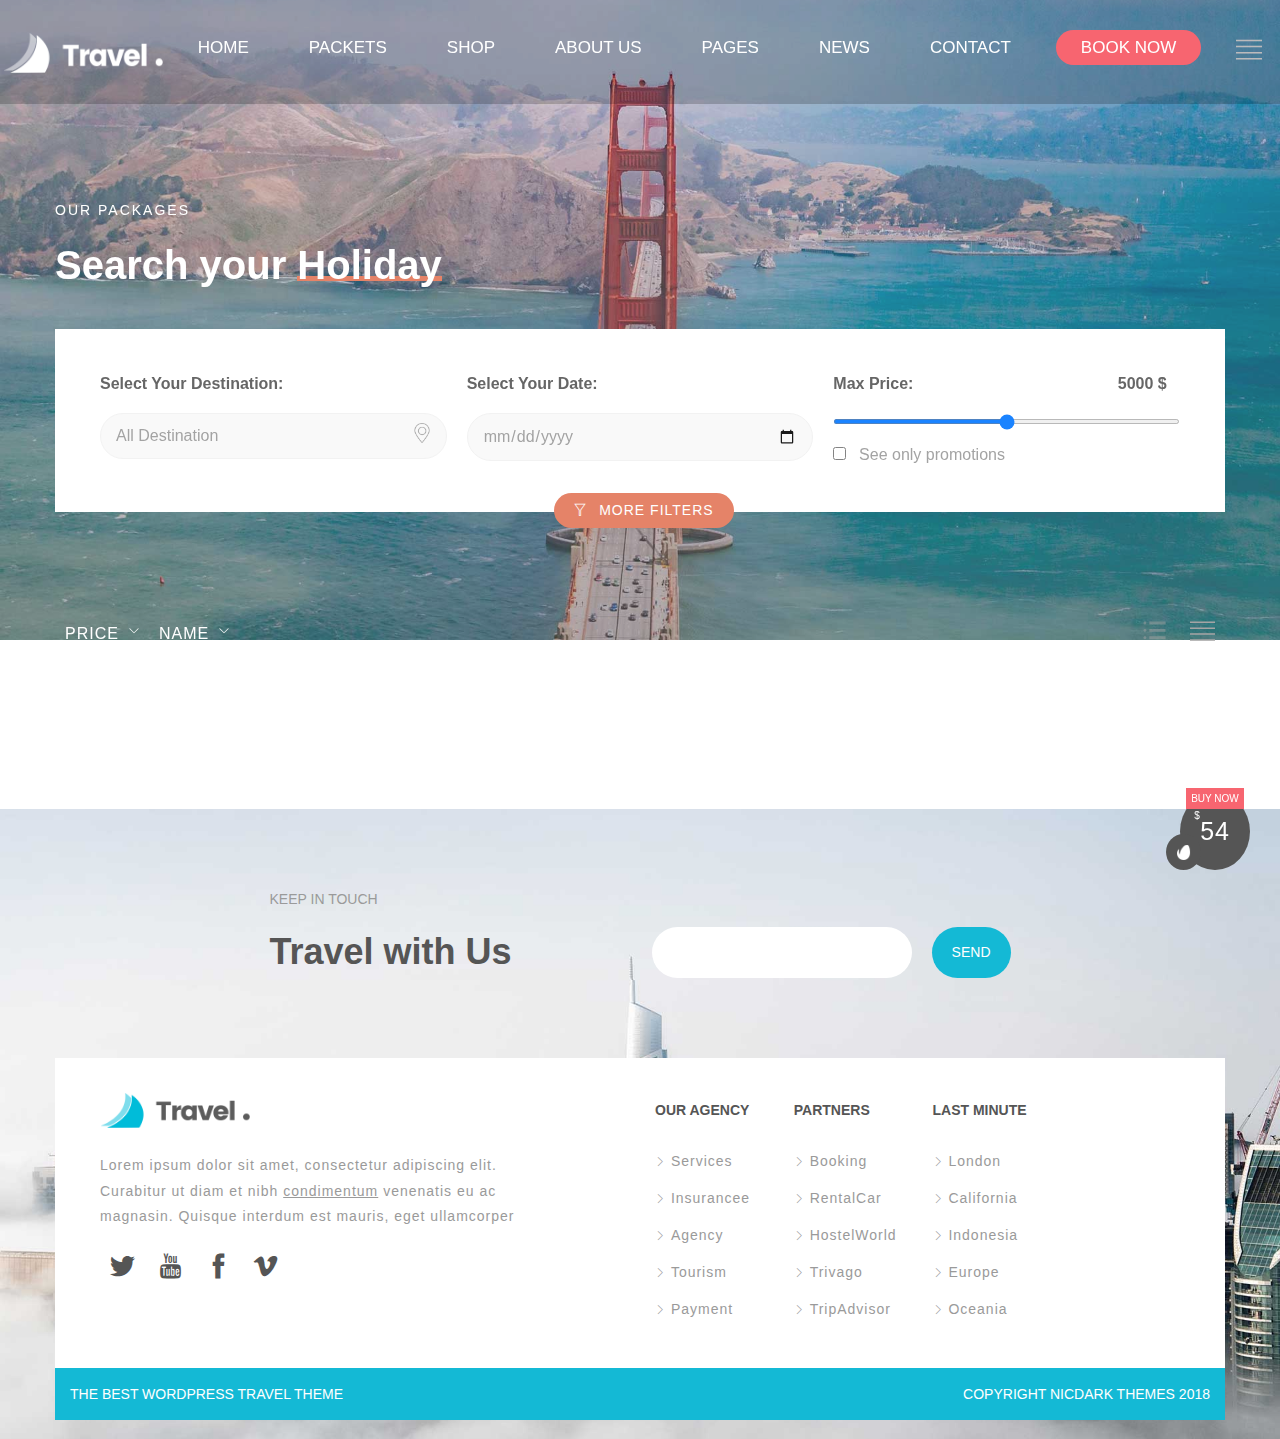
==== commit fcddcab5: "database for packages page" ====
--- a/packages.html
+++ b/packages.html
@@ -4,10 +4,15 @@
         <meta charset="UTF-8">
         <meta http-equiv="X-UA-Compatible" content="IE=edge">
         <meta name="viewport" content="width=device-width, initial-scale=1.0">
+        <link rel="stylesheet" href="https://cdn.jsdelivr.net/npm/bootstrap@4.6.1/dist/css/bootstrap.min.css">
         <link rel="stylesheet" href="./assets/style.css">
         <link rel="stylesheet" href="./assets/packages.css">
         <link rel="stylesheet" href="./assets/base.css">
         <link rel="stylesheet" href="./assets/icon/themify-icons/themify-icons.css">
+        <script src="https://cdn.jsdelivr.net/npm/jquery@3.6.0/dist/jquery.slim.min.js"></script>
+        <script src="https://cdn.jsdelivr.net/npm/popper.js@1.16.1/dist/umd/popper.min.js"></script>
+        <script src="https://cdn.jsdelivr.net/npm/bootstrap@4.6.1/dist/js/bootstrap.bundle.min.js"></script>
+        <script src="https://ajax.googleapis.com/ajax/libs/jquery/3.6.0/jquery.min.js"></script>
         <title>Packages</title>
     </head>
     <body>
@@ -30,9 +35,9 @@
                     </div>
                     <div class="nav__option">
                         <ul class="nav__list">
-                            <li class="nav__item">Home</li>
+                            <li class="nav__item"><a href="./index.html">Home</a></li>
                             <li class="nav__item hover-package">
-                                Packets
+                                <a href="./packages.html">Packets</a>
                                 <div class="subnav">
                                     <ul class="subnav__list">
                                         <li class="subnav__item">
@@ -57,7 +62,7 @@
                                 </div>
                             </li>
                             <li class="nav__item nav__item-shop ">
-                                Shop
+                                <a href="">Shop</a>
                                 <div class="subnav__item-child-shop">
                                     <ul class="subnav__list-of-shop">
                                         <li class="subnav__item">Archive</li>
@@ -68,7 +73,7 @@
                                 </div>
                             </li>
                             <li class="nav__item nav__item-shop">
-                                About Us
+                                <a href="">About Us</a>
                                 <div class="subnav__item-child-about-us">
                                     <ul class="subnav__list-of-about-us">
                                         <li class="subnav__item">
@@ -81,8 +86,8 @@
                                     </ul>
                                 </div>
                             </li>
-                            <li class="nav__item nav__item-pages">
-                                Pages
+                            <li class="nav__item nav__item-pages">     
+                                <a href="">Pages</a>
                                 <div class="subnav__item-child-pages">
                                     <ul class="subnav__list-of-pages">
                                         <li class="subnav__item">Services</li>
@@ -118,7 +123,7 @@
     
                             </li>
                             <li class="nav__item nav__item-news">
-                                News
+                                <a href="">News</a>
                                 <div class="subnav__item-child-news">
                                     <ul class="subnav__list-of-news">
                                         <li class="subnav__item">Archive</li>
@@ -137,7 +142,7 @@
                                 </div>
                             </li>
                             <li class="nav__item nav__item-contact">
-                                Contact
+                                <a href="">Contact</a>
                                 <div class="subnav__item-child-contact">
                                     <ul class="subnav__list-of-contact">
                                         <li class="subnav__item">Contact 1</li>
@@ -146,7 +151,7 @@
                                 </div>
                             </li>
                             <li class="nav__item nav__item--active">
-                               <span class="nav__item--btn">Book now</span>
+                               <span class="nav__item--btn"><a href="./packages.html">Book now</a></span>
                             </li>
                         </ul>
                     </div>
@@ -166,7 +171,7 @@
     
                 <div class="slider__selection">
                     <div class="slider__selection-content">
-                        <div class="selctor-destination col-3">
+                        <div class="selctor-destination col-lg-4 col-sm-12">
                             <h5 class="selctor-destination__title">Select Your Destination: </h5>
                             <div class="selection-option">
                                 <select name="" id="" class="selctor-destination__input">
@@ -183,15 +188,14 @@
                             </div>    
                         </div>
 
-                        <div class="selctor-destination col-3">
+                        <div class="selctor-destination col-lg-4 col-sm-12">
                             <h5 class="selctor-destination__title">Select Your Date: </h5>
                             <div class="selection-option">
                                 <input type="date" placeholder="mm-dd-yy" class="selection-option__input">
-                                <!-- <img src="./assets/img/packages-page/calendar-icon.png" alt="" class="selection-option__img"> -->
                             </div>    
                         </div>
 
-                        <div class="selctor-destination col-3">
+                        <div class="selctor-destination col-lg-4 col-sm-12">
                             <h5 class="selctor-destination__title">Max Price: <span class="selctor-destination__price">5000</span> $</h5>
                             <div class="selection-option">
                                 <input type="range" class="selection-option__progress" max="10000" min="0" step="1" value="5000">
@@ -208,7 +212,7 @@
 
                         <div class="filter__selection">
                             <div class="filter__content">
-                                <div class="filter__content-list col-4">
+                                <div class="filter__content-list col-lg-3 col-sm-6">
                                     <h2 class="filter__content-title">Typologies: </h2>
                                     <ul class="">
                                         <li class="filter__content-item">
@@ -230,7 +234,7 @@
                                     </ul>
                                 </div>
 
-                                <div class="filter__content-list col-4">
+                                <div class="filter__content-list col-lg-3 col-sm-6">
                                     <h2 class="filter__content-title">Durations: </h2>
                                     <ul class="">
                                         <li class="filter__content-item">
@@ -252,7 +256,7 @@
                                     </ul>
                                 </div>
 
-                                <div class="filter__content-list col-4">
+                                <div class="filter__content-list col-lg-3 col-sm-6">
                                     <h2 class="filter__content-title">Difficulty: </h2>
                                     <ul class="">
                                         <li class="filter__content-item">
@@ -270,7 +274,7 @@
                                     </ul>
                                 </div>
 
-                                <div class="filter__content-list col-4">
+                                <div class="filter__content-list col-lg-3 col-sm-6">
                                     <h2 class="filter__content-title">Min Age: </h2>
                                     <ul class="">
                                         <li class="filter__content-item">
@@ -317,8 +321,8 @@
                         </div>
 
                         <div class="slider__option-icon">
-                            <i class="ti-menu-alt"></i>
-                            <i class="ti-align-justify"></i>
+                            <i class="ti-menu-alt" id="change-to-list-2"></i>
+                            <i class="ti-align-justify" id="change-to-list-1"></i>
                         </div>
                     </div>
                 </div>
@@ -328,191 +332,14 @@
         <div class="content">
             <div class="content-section">
 
-                <div class="packages__list">
-                    <div class="col-3 packages__item">
-                        <div class="packages__item-img">
-                            <img src="./assets/img/packages/berlin.jpg" alt="" class="packages__item-img-pic">
-                            <a href="" class="packages__item-img-icon berlin-icon-color">
-                                <img src="./assets/img/packages/berlin.png" alt="">
-                            </a>
-                        </div>
-                        <div class="packages__item-content">
-                            <div class="packages__item-destination">
-                                <h1 class="packages__item-destination-name">Berlin</h1>
-                                <p class="packages__item-destination-place">
-                                    <i class="ti-location-pin"></i>
-                                    Europe
-                                </p>
-                            </div>
-                            <div class="packages__item-price">
-                                <p class="packages__item-price-name">CULTURAL <br>
-                                    <span>RELAX</span>
-                                    <button class="packages__item-price-btn berlin-btn-color">+ 1</button>
-                                </p>
-                                <span class="packages__item-price-money">700 $</span>
-                            </div>
-                            <div class="packages__item-description">
-                                <p class="packages__item-description-p">Lorem ipsum dolor sit amet, consectetur adipiscing elit. Nunc ut efficitur ante. Donec dapibus dictum scelerisque.</p>
-                                <a href="" class="packages__item-description-btn berlin-btn-color">DETAILS</a>
-                            </div>
-                        </div>
-                    </div>
+                <div class="packages__list list-1">
+
+                </div>
+
+                <div class="packages__list list-2">
                     
-                    <div class="col-3 packages__item">
-                        <div class="packages__item-img">
-                            <img src="./assets/img/packages/hong-kong.jpg" alt="" class="packages__item-img-pic">
-                            <a href="" class="packages__item-img-icon hongkong-icon-color">
-                                <img src="./assets/img/packages/hong-kong.png" alt="">
-                            </a>
-                            <a href="" class="packages__item-img-sale">SALE</a>
-    
-                        </div>
-                        <div class="packages__item-content">
-                            <div class="packages__item-destination">
-                                <h1 class="packages__item-destination-name">Hong Kong</h1>
-                                <p class="packages__item-destination-place">
-                                    <i class="ti-location-pin"></i>
-                                    Asia
-                                </p>
-                            </div>
-                            <div class="packages__item-price">
-                                <p class="packages__item-price-name">HISTORY <br>
-                                    <span>CULTURAL</span>
-                                    <button class="packages__item-price-btn hongkong-btn-color">+ 1</button>
-                                </p>
-                                <span class="packages__item-price-money">
-                                    <span class="packages__item-price-old">1000</span>
-                                    500 $
-                                </span>
-                            </div>
-                            <div class="packages__item-description">
-                                <p class="packages__item-description-p">Lorem ipsum dolor sit amet, consectetur adipiscing elit. Nunc ut efficitur ante. Donec dapibus dictum scelerisque.</p>
-                                <a href="" class="packages__item-description-btn hongkong-btn-color">DETAILS</a>
-                            </div>
-                        </div>
-                    </div>
-
-                    <div class="col-3 packages__item">
-                        <div class="packages__item-img">
-                            <img src="./assets/img/packages/san-francisco.jpg" alt="" class="packages__item-img-pic">
-                            <a href="" class="packages__item-img-icon sanFrancisco-icon-color">
-                                <img src="./assets/img/packages/san-francisco.png" alt="">
-                            </a>
-                        </div>
-                        <div class="packages__item-content">
-                            <div class="packages__item-destination">
-                                <h1 class="packages__item-destination-name">San Francisco</h1>
-                                <p class="packages__item-destination-place">
-                                    <i class="ti-location-pin"></i>
-                                    United States
-                                </p>
-                            </div>
-                            <div class="packages__item-price">
-                                <p class="packages__item-price-name">SPORT <br>
-                                    <span>RELAX</span>
-                                    <button class="packages__item-price-btn sanFrancisco-btn-color">+ 1</button>
-                                </p>
-                                <span class="packages__item-price-money">400 $</span>
-                            </div>
-                            <div class="packages__item-description">
-                                <p class="packages__item-description-p">Lorem ipsum dolor sit amet, consectetur adipiscing elit. Nunc ut efficitur ante. Donec dapibus dictum scelerisque.</p>
-                                <a href="" class="packages__item-description-btn sanFrancisco-btn-color">DETAILS</a>
-                            </div>
-                        </div>
-                    </div>
-
-                    <div class="col-3 packages__item">
-                        <div class="packages__item-img">
-                            <img src="./assets/img/packages-page/phuket-img.jpg" alt="" class="packages__item-img-pic">
-                            <a href="" class="packages__item-img-icon thailandia-icon-color">
-                                <img src="./assets/img/packages-page/with-Thailandia.png" alt="">
-                            </a>
-                        </div>
-                        <div class="packages__item-content">
-                            <div class="packages__item-destination">
-                                <h1 class="packages__item-destination-name">PhuKet</h1>
-                                <p class="packages__item-destination-place">
-                                    <i class="ti-location-pin"></i>
-                                    Thailandia
-                                </p>
-                            </div>
-                            <div class="packages__item-price">
-                                <p class="packages__item-price-name">RELAX<br>
-                                    <span>CULTURAL</span>
-                                    <button class="packages__item-price-btn thailandia-btn-color">+ 1</button>
-                                </p>
-                                <span class="packages__item-price-money">1200 $</span>
-                            </div>
-                            <div class="packages__item-description">
-                                <p class="packages__item-description-p">Lorem ipsum dolor sit amet, consectetur adipiscing elit. Nunc ut efficitur ante. Donec dapibus dictum scelerisque.</p>
-                                <a href="" class="packages__item-description-btn thailandia-btn-color">DETAILS</a>
-                            </div>
-                        </div>
-                    </div>
-
-                    <div class="col-3 packages__item">
-                        <div class="packages__item-img">
-                            <img src="./assets/img/packages-page/amsterdam-img.jpg" alt="" class="packages__item-img-pic">
-                            <a href="" class="packages__item-img-icon amsterdam-icon-color">
-                                <img src="./assets/img/packages-page/with-Netherlands.png" alt="">
-                            </a>
-                        </div>
-                        <div class="packages__item-content">
-                            <div class="packages__item-destination">
-                                <h1 class="packages__item-destination-name">Amsterdam</h1>
-                                <p class="packages__item-destination-place">
-                                    <i class="ti-location-pin"></i>
-                                    Netherlands
-                                </p>
-                            </div>
-                            <div class="packages__item-price">
-                                <p class="packages__item-price-name">HISTORY<br>
-                                    <span>SPORT</span>
-                                    <button class="packages__item-price-btn amsterdam-btn-color">+ 1</button>
-                                </p>
-                                <span class="packages__item-price-money">1500 $</span>
-                            </div>
-                            <div class="packages__item-description">
-                                <p class="packages__item-description-p">Lorem ipsum dolor sit amet, consectetur adipiscing elit. Nunc ut efficitur ante. Donec dapibus dictum scelerisque.</p>
-                                <a href="" class="packages__item-description-btn amsterdam-btn-color">DETAILS</a>
-                            </div>
-                        </div>
-                    </div>
-
-                    <div class="col-3 packages__item">
-                        <div class="packages__item-img">
-                            <img src="./assets/img/packages-page/tuscany-img.jpg" alt="" class="packages__item-img-pic">
-                            <a href="" class="packages__item-img-icon tuscany-icon-color">
-                                <img src="./assets/img/packages-page/with-Italy.png" alt="">
-                                <a href="" class="packages__item-img-sale">SALE</a>
-                            </a>
-                        </div>
-                        <div class="packages__item-content">
-                            <div class="packages__item-destination">
-                                <h1 class="packages__item-destination-name">Tuscany</h1>
-                                <p class="packages__item-destination-place">
-                                    <i class="ti-location-pin"></i>
-                                    Italy
-                                </p>
-                            </div>
-                            <div class="packages__item-price">
-                                <p class="packages__item-price-name">SPORT<br>
-                                    <span>RELAX</span>
-                                    <button class="packages__item-price-btn tuscany-btn-color">+ 1</button>
-                                </p>
-                                <span class="packages__item-price-money">
-                                    <span class="packages__item-price-old">950</span>
-                                    730 $
-                                </span>
-                            </div>
-                            <div class="packages__item-description">
-                                <p class="packages__item-description-p">Lorem ipsum dolor sit amet, consectetur adipiscing elit. Nunc ut efficitur ante. Donec dapibus dictum scelerisque.</p>
-                                <a href="" class="packages__item-description-btn tuscany-btn-color">DETAILS</a>
-                            </div>
-                        </div>
-                    </div>
-                    
-                </div>
+                </div>
+
             </div>
         </div>
         <!-- Footer -->
@@ -756,7 +583,7 @@
             </div>
         </div>
 
-
+        <script src="./assets/db.js"></script>
         <script>
             const $ = document.querySelector.bind(document);
 
@@ -766,7 +593,33 @@
             changePrice.oninput = function(e) {
                 price.innerHTML = e.target.value;
             }
-        </script>
-        
+            
+
+            // change layout
+            const layout2 = $('#change-to-list-2');
+            const layout1 = $('#change-to-list-1');
+            const list2 = $('.list-2');
+            const list1 = $('.list-1');
+
+
+            layout2.style.opacity = 0.5;
+
+            layout2.onclick = function(){
+                list2.style.display = 'flex';
+                list1.style.display = 'none';
+                layout1.style.opacity = 0.5;
+                layout2.style.opacity = 1;
+                
+            }
+
+            layout1.onclick = function(){
+                list1.style.display = 'flex';
+                list2.style.display = 'none';
+                layout2.style.opacity = 0.5;
+                layout1.style.opacity = 1;
+            }
+
+
+        </script>        
     </body>
 </html>--- a/assets/style.css
+++ b/assets/style.css
@@ -110,19 +110,22 @@
     
 }
 
-.nav__item {
+.nav__item a, .nav__item{
     position: relative;
     list-style: none;
-    padding: 8px 5px;
-    font-size: 1.5rem;
-    font-weight: 500;
+    font-size: 1.7rem;
     text-decoration: none;
     color: #fff;
     text-transform: uppercase;
-    padding: 25px 15px;
+    padding: 15px 10px;
     text-align: center;
     cursor: pointer;
     margin: 0 5px;
+}
+
+.nav__item a:hover {
+    text-decoration: none;
+    color: #fff;
 }
 
 .nav__item--btn {
@@ -253,9 +256,12 @@
     outline: none;
     color: var(--text-color);
     cursor: pointer;
-
-
-}
+}
+
+/* .slider__content-search:focus ~ .slider__content-history {
+    display: block;
+} */
+
 .slider__content-icon {
     line-height: 1.8rem;
     font-size: 1.8rem;
@@ -297,9 +303,7 @@
     background-color: #14b9d5;
     color: var(--white-color);
 }
-.slider__content-search:focus ~ .slider__content-history {
-    display: block;
-}
+
 
 
 
@@ -379,16 +383,17 @@
 
 .des__item {
     position: relative;
+    padding: 15px;
 }
 
 .des__item-img {
-    width: 370px;
-    padding: 15px;
-}
+    width: 100%;
+}
+
 .des__item-content {
     text-align: left;
-    height: 310px;
-    width: 310px;
+    height: 370px;
+    width: 370px;
     position: absolute;
     padding: 30px;
     top: 15px;
@@ -789,6 +794,20 @@
 .packages__item {
     padding: 15px;
 }
+
+.packages__item-change-layout{
+    display: flex;
+}
+
+.change-pic {
+    height: 100%;
+    width: 50%;
+}
+
+.list-2 {
+    display: none;
+}
+
 .packages__item-img {
     position: relative;
 }
--- a/assets/packages.css
+++ b/assets/packages.css
@@ -25,9 +25,6 @@
 
 }
 
-.slider__title {
-
-}
 
 .slider__title-sub-heading {
     font-size: 14px;
@@ -121,6 +118,7 @@
 
 .packages__list {
     flex-wrap: wrap;
+
 }
 
 
@@ -325,6 +323,7 @@
 }
 .slider__option-icon {
     margin-top: 7px;
+    cursor: pointer;
 }
 .slider__option-icon i {
     font-size: 25px;
@@ -337,3 +336,4 @@
 
 
 
+
--- a/assets/base.css
+++ b/assets/base.css
@@ -20,6 +20,11 @@
     float: left;
     
 }
+
+.col-2 {
+    width: 50%;
+}
+
 .col-3 {
     width: 33.33333%;
 }
